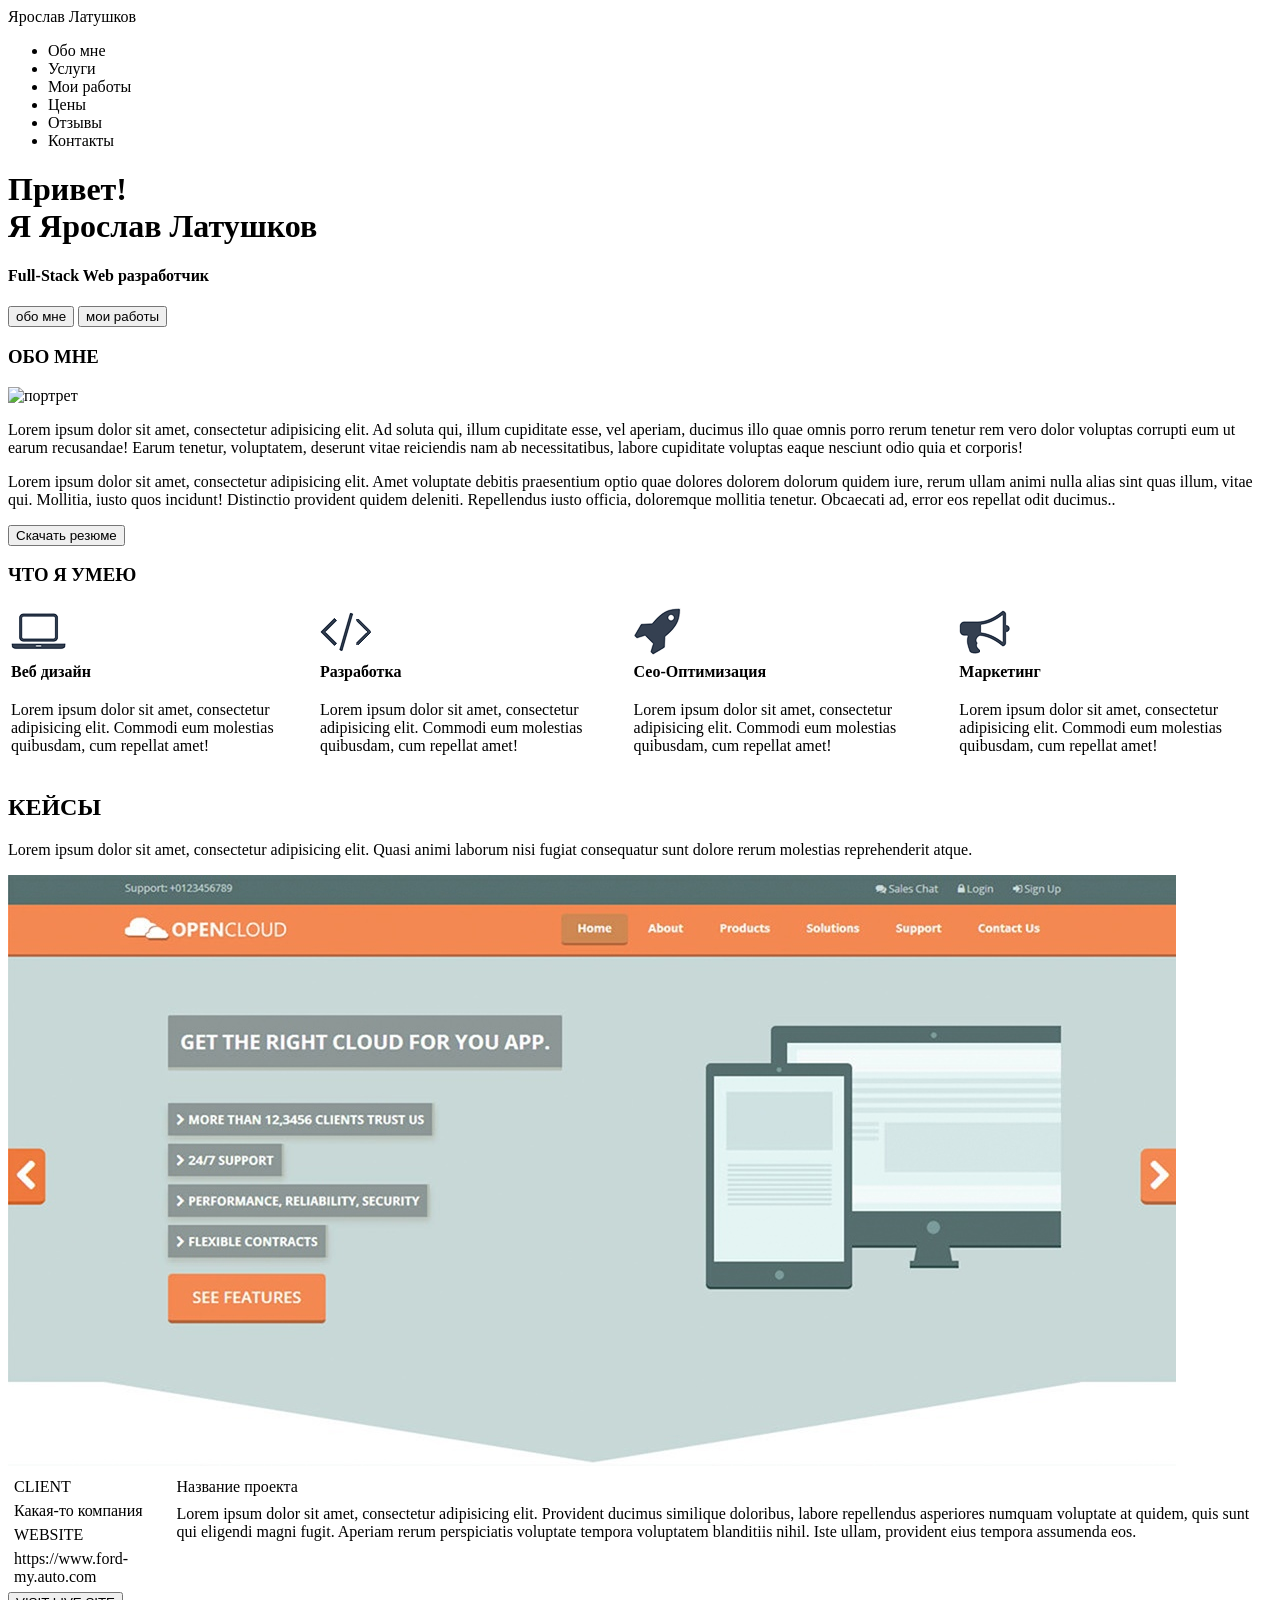
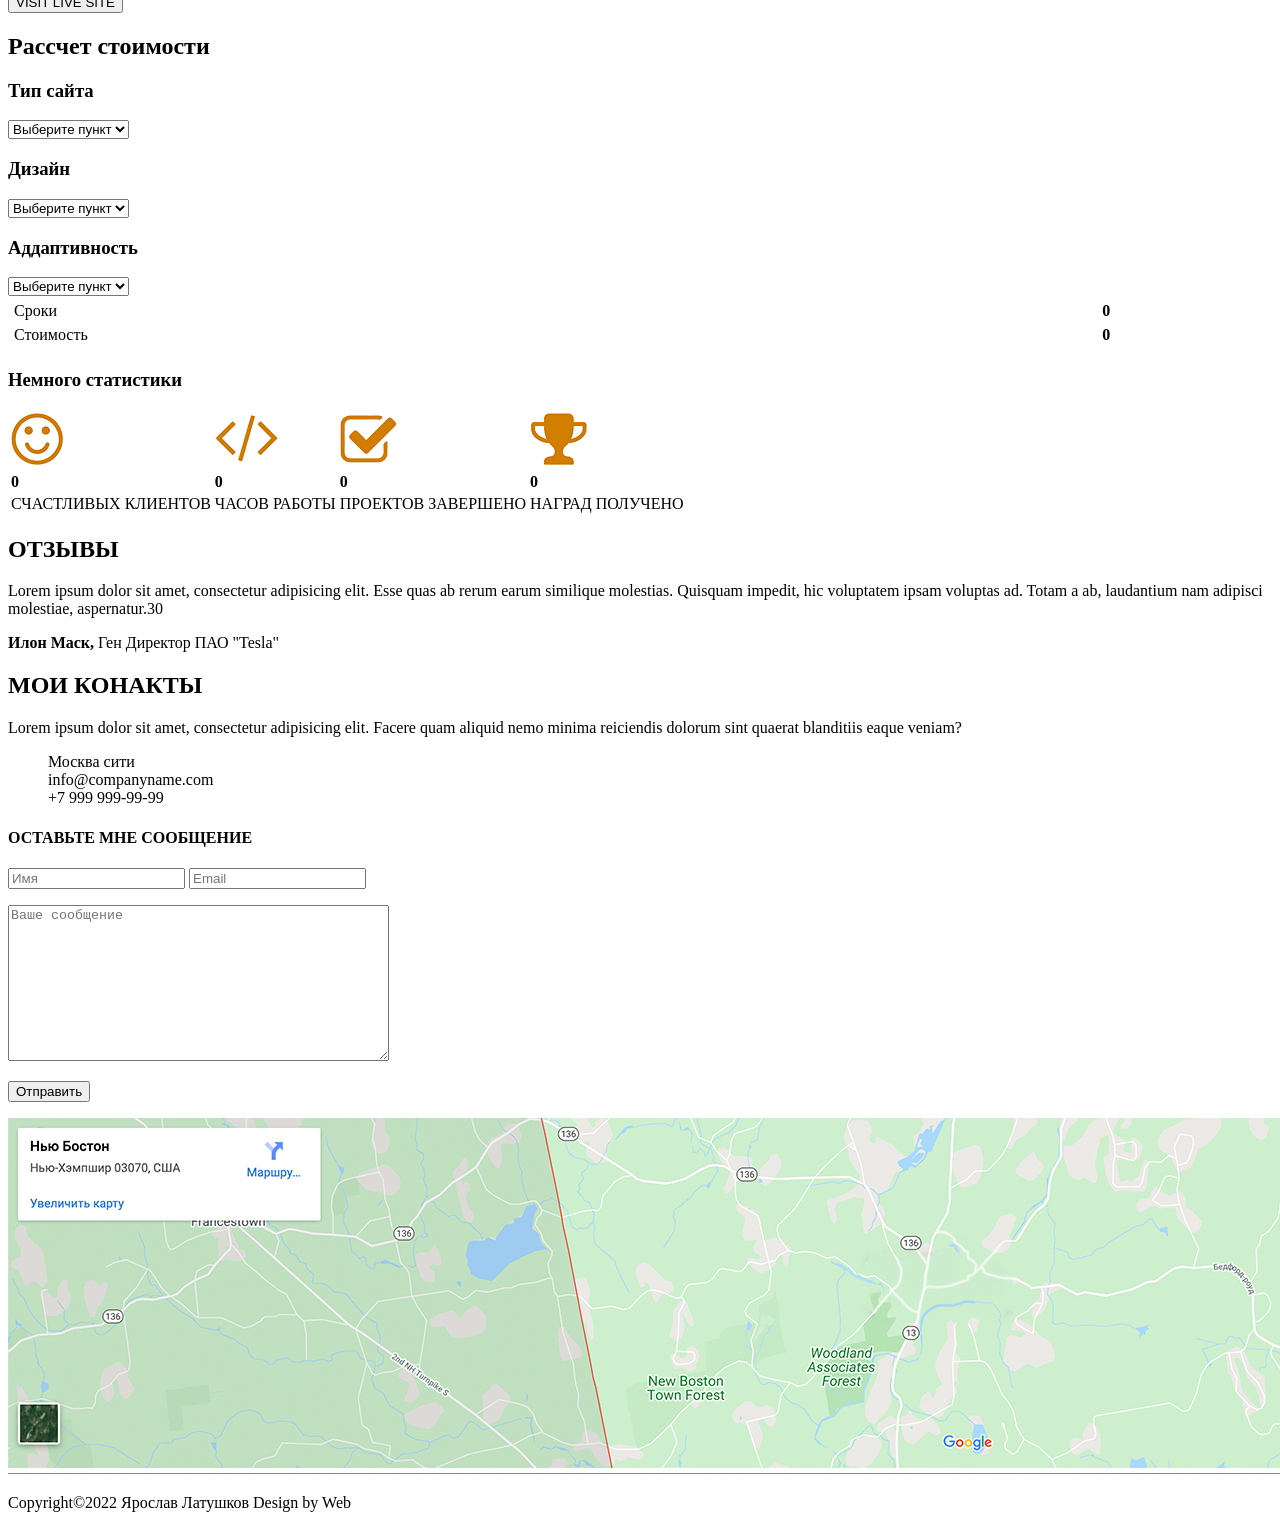
==== src/Index.html @ c0e9a0ed "Обновление всего проекта Доработка сайта, исправление допущенных ошибок" ====
<!DOCTYPE html>
<html lang="en">

<head>
    <meta charset="UTF-8">
    <meta name="description" content="Проект по созданию сайтов на заказ">
    <meta name="author" content="Yaroslav">
    <meta name="robots" content="all">
    <meta property="og:title" content="Специалист по созданию профессиональных сайтов">


    <title>Ярослав Латушков - веб программист</title>
</head>

<body>
    <header>
        <nav>
            <div class="logo">Ярослав Латушков</div>
            <div class="menu">
                <ul>
                    <li> Обо мне</li>
                    <li> Услуги</li>
                    <li> Мои работы</li>
                    <li> Цены</li>
                    <li> Отзывы</li>
                    <li> Контакты</li>
                </ul>
            </div>
        </nav>
    </header>
    <div class="main">
        <div class="title_container">
            <h1>Привет! <br> Я Ярослав Латушков </h1>
            <h4>Full-Stack Web разработчик</h4>
            <input type="submit" value="обо мне">
            <input type="submit" value="мои работы">
        </div>
    </div>
    <div class="main">
        <div class="for_me">
            <h3>ОБО МНЕ</h3>
            <div class="img">
                <img src="images/circle.jpg" alt="портрет" title="портрет">
            </div>
            <p> Lorem ipsum dolor sit amet, consectetur adipisicing elit. Ad soluta qui, illum cupiditate esse, vel aperiam, ducimus illo quae omnis porro rerum tenetur rem vero dolor voluptas corrupti eum ut earum recusandae! Earum tenetur, voluptatem, deserunt vitae reiciendis nam ab necessitatibus, labore cupiditate voluptas eaque nesciunt odio quia et corporis!<br>
            </p>
            <p>Lorem ipsum dolor sit amet, consectetur adipisicing elit. Amet voluptate debitis praesentium optio quae dolores dolorem dolorum quidem iure, rerum ullam animi nulla alias sint quas illum, vitae qui. Mollitia, iusto quos incidunt! Distinctio provident quidem deleniti. Repellendus iusto officia, doloremque mollitia tenetur. Obcaecati ad, error eos repellat odit ducimus..</p>
            <input type="submit" value="Скачать резюме">
        </div>
    </div>
    <div class="main">
        <div class="skill">
            <h3>ЧТО Я УМЕЮ</h3>
            <div class="my_skill">
                <table>
                    <tr>
                        <td>
                            <img src="img/pc.svg" alt="ноут">
                        </td>
                        <td>
                            <img src="img/dev.svg" alt="разработка">
                        </td>
                        <td>
                            <img src="img/rocket.svg" alt="ракета">
                        </td>
                        <td>
                            <img src="img/gram.svg" alt="грамофон">
                        </td>
                    </tr>
                    <tr>
                        <td>
                            <strong>Веб дизайн</strong>
                        </td>
                        <td>
                            <strong>Разработка</strong>
                        </td>
                        <td>
                            <strong>Сео-Оптимизация</strong>
                        </td>
                        <td>
                            <strong>Маркетинг</strong>
                        </td>
                    </tr>
                    <tr>
                        <td>
                            <p>Lorem ipsum dolor sit amet, consectetur adipisicing elit. Commodi eum molestias quibusdam, cum repellat amet!</p>
                        </td>
                        <td>
                            <p>Lorem ipsum dolor sit amet, consectetur adipisicing elit. Commodi eum molestias quibusdam, cum repellat amet!</p>
                        </td>
                        <td>
                            <p>Lorem ipsum dolor sit amet, consectetur adipisicing elit. Commodi eum molestias quibusdam, cum repellat amet!</p>
                        </td>
                        <td>
                            <p>Lorem ipsum dolor sit amet, consectetur adipisicing elit. Commodi eum molestias quibusdam, cum repellat amet!</p>
                        </td>
                    </tr>
                </table>
            </div>
        </div>
    </div>
    <div class="main">
        <div class="kayses">
            <h2>КЕЙСЫ</h2>
            <p>Lorem ipsum dolor sit amet, consectetur adipisicing elit. Quasi animi laborum nisi fugiat consequatur sunt dolore rerum molestias reprehenderit atque.</p>
            <img src="img/photo.jpeg" alt="Фотка">
            <table bordercolor="white" border="2" width="100%" border="1">
                <tr>
                </tr>
                <tr>
                    <td>CLIENT</td>
                    <td>Название проекта</td>
                </tr>
                <tr>
                    <td>Какая-то компания</td>
                    <td rowspan="2">Lorem ipsum dolor sit amet, consectetur adipisicing elit. Provident ducimus similique doloribus, labore repellendus asperiores numquam voluptate at quidem, quis sunt qui eligendi magni fugit. Aperiam rerum perspiciatis voluptate tempora voluptatem blanditiis nihil. Iste ullam, provident eius tempora assumenda eos.</td>
                </tr>
                <tr>
                    <td>WEBSITE</td>
                    <td></td>
                </tr>
                <tr>
                    <td>https://www.ford-my.auto.com</td>
                    <td></td>
                </tr>
            </table>
            <input type="submit" value="VISIT LIVE SITE">
            <h2>Рассчет стоимости</h2>
            <h3>Тип сайта</h3>
            <select>
                <option>Выберите пункт</option>
            </select>
            <h3>Дизайн</h3>
            <select>
                <option>Выберите пункт</option>
            </select>
            <h3>Аддаптивность</h3>
            <select>
                <option>Выберите пункт</option>
            </select>
            <br>
            <table bordercolor="white" border="2" width="100%" border="1">
                <tr>
                    <td>Сроки</td>
                    <td><b>0</b></td>
                <tr>
                    <td>Стоимость</td>
                    <td><b>0</b></td>
                </tr>
            </table>
        </div>
    </div>
    <div class="main">
        <div class="skill">
            <h3>Немного статистики</h3>
            <div class="my_skill">
                <table>
                    <tr>
                        <td>
                            <img src="img/smile.svg" alt="Смайлик">
                        </td>
                        <td>
                            <img src="img/brackets.svg" alt="Скобочки">
                        </td>
                        <td>
                            <img src="img/check-mark.svg" alt="Галочка">
                        </td>
                        <td>
                            <img src="img/cup.svg" alt="Кубок">
                        </td>
                    </tr>
                    <tr>
                        <td>
                            <strong>0</strong>
                        </td>
                        <td>
                            <strong>0</strong>
                        </td>
                        <td>
                            <strong>0</strong>
                        </td>
                        <td>
                            <strong>0</strong>
                        </td>
                    </tr>
                    <tr>
                        <td>
                            СЧАСТЛИВЫХ КЛИЕНТОВ
                        </td>
                        <td>
                            ЧАСОВ РАБОТЫ
                        </td>
                        <td>
                            ПРОЕКТОВ ЗАВЕРШЕНО
                        </td>
                        <td>
                            НАГРАД ПОЛУЧЕНО
                        </td>
                    </tr>
                </table>
            </div>
        </div>
    </div>
    <div class="main">
        <div class="review">
            <h2>ОТЗЫВЫ</h2>
            <p>Lorem ipsum dolor sit amet, consectetur adipisicing elit. Esse quas ab rerum earum similique molestias. Quisquam impedit, hic voluptatem ipsam voluptas ad. Totam a ab, laudantium nam adipisci molestiae, aspernatur.30</p>
            <p><b>Илон Маск,</b> Ген Директор ПАО "Tesla"</p>
        </div>
    </div>
    <div class="main">
        <div class="contact">
            <h2>МОИ КОНАКТЫ</h2>
            <P>Lorem ipsum dolor sit amet, consectetur adipisicing elit. Facere quam aliquid nemo minima reiciendis dolorum sint quaerat blanditiis eaque veniam?</P>
            <dt>
            <dd>Москва сити</dd>
            <dd>info@companyname.com</dd>
            <dd>+7 999 999-99-99</dd>
            <h4>ОСТАВЬТЕ МНЕ СООБЩЕНИЕ</h4>
            <form action="feedback">
                <input type="text" name="text_input" value "" placeholder="Имя ">
                <input type="e-mail" name="text_input" value "" placeholder="Email ">
                <p><textarea placeholder="Ваше сообщение" cols="45" rows="10"></textarea></p>
                <p><input type="submit" value="Отправить"></p>
            </form>
            </dt>
        </div>
    </div>
    <div class="main">
        <div class="map">
            <img src="img/Map.jpg" alt="карта">
        </div>
    </div>
    <div class="main">
        <div class="footer">
            <p>Copyright&copy;2022 Ярослав Латушков Design by Web</p>
        </div>
    </div>
</body>

</html>
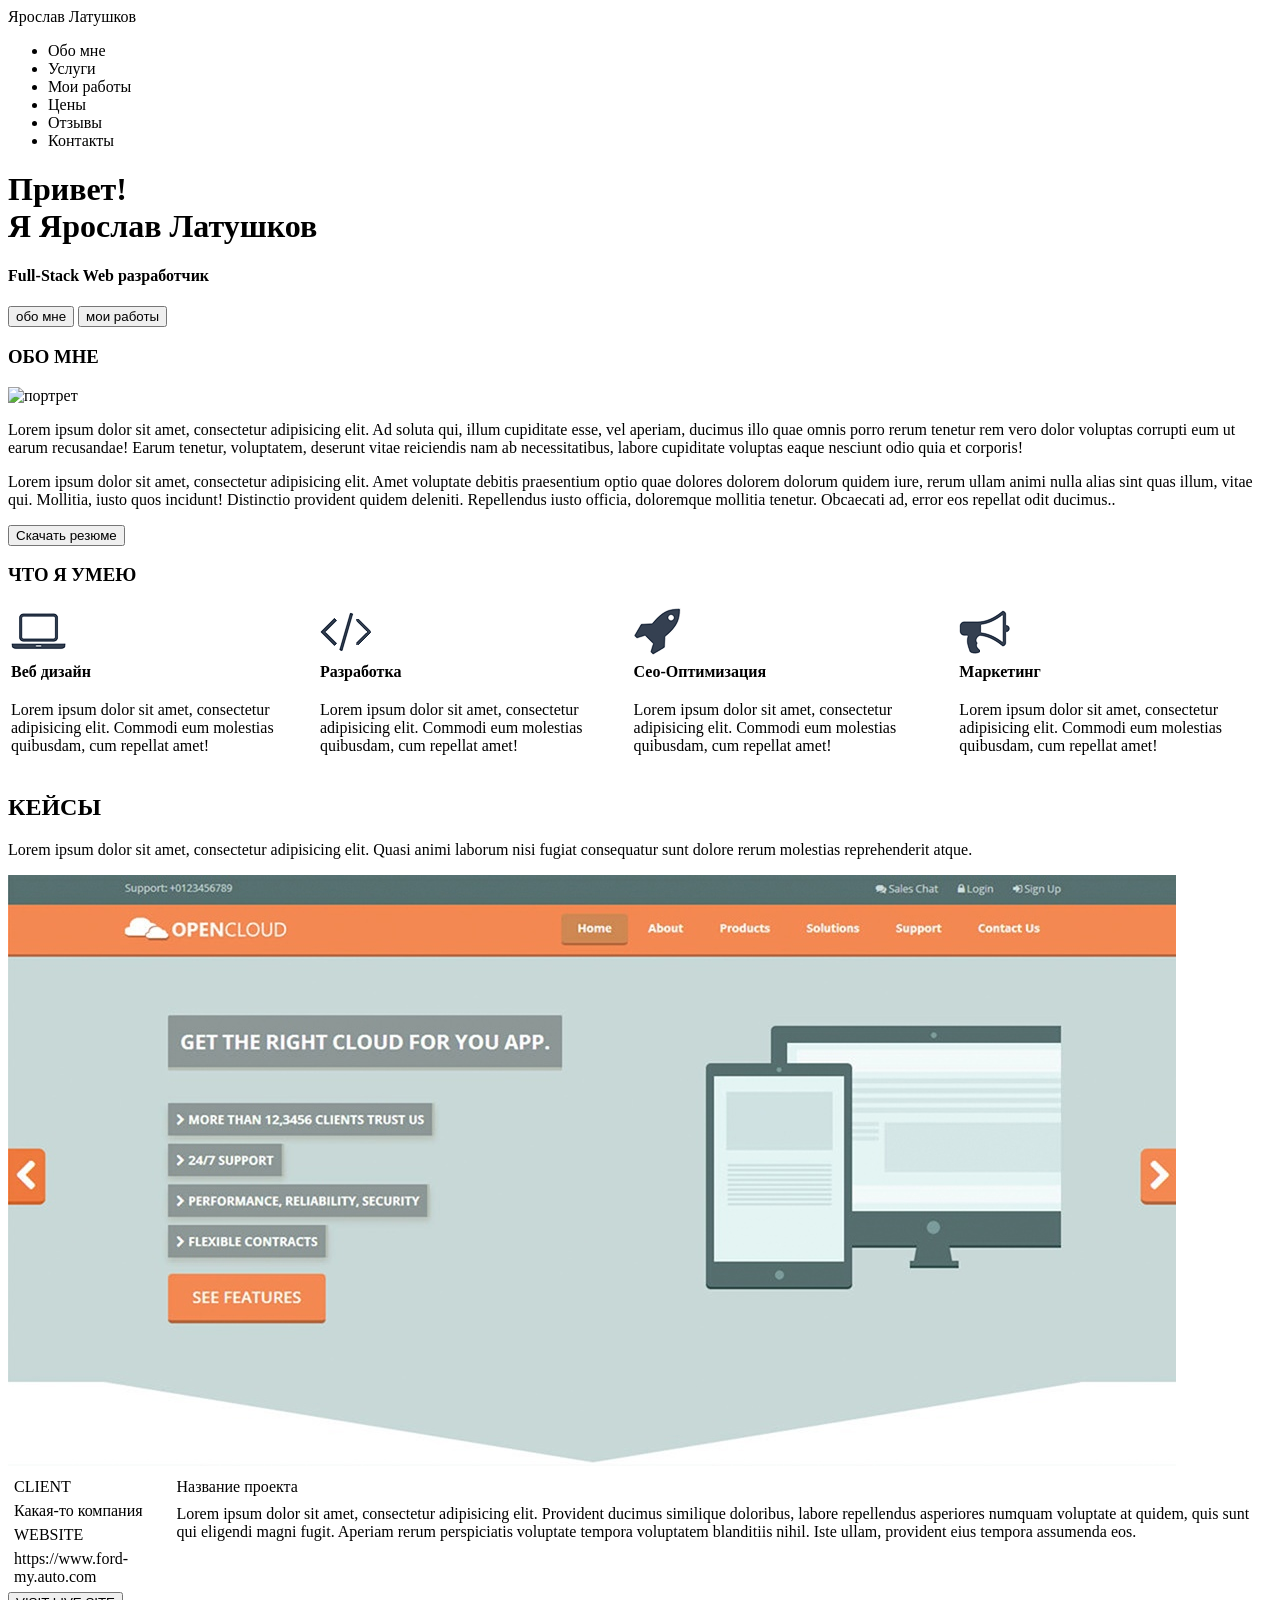
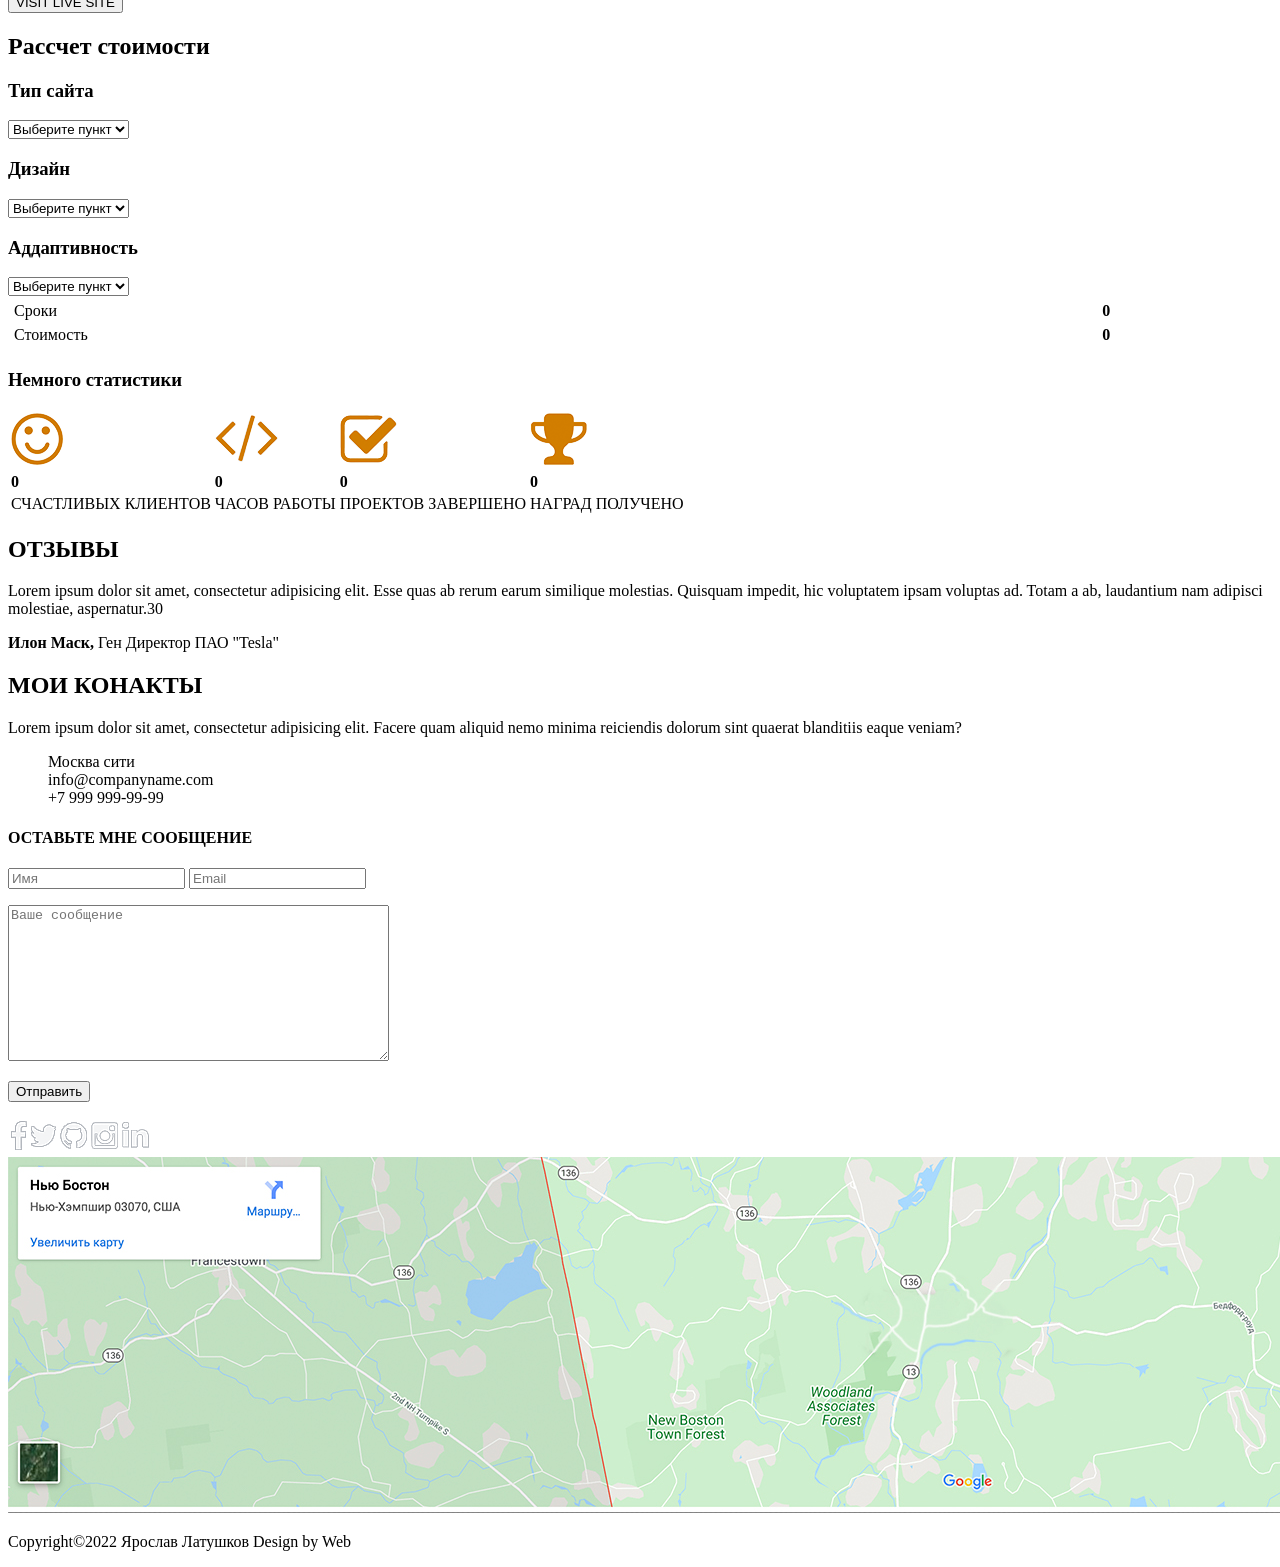
==== commit 9ba5ea2e: "Добавление иконок-ссылок на соц. сети Добавление иконок-ссылок на соц. сети и испавление ошибок" ====
--- a/src/Index.html
+++ b/src/Index.html
@@ -55,7 +55,7 @@
                 <table>
                     <tr>
                         <td>
-                            <img src="img/pc.svg" alt="ноут">
+                            <img src="img/notebook.svg" alt="ноут">
                         </td>
                         <td>
                             <img src="img/dev.svg" alt="разработка">
@@ -212,7 +212,6 @@
         <div class="contact">
             <h2>МОИ КОНАКТЫ</h2>
             <P>Lorem ipsum dolor sit amet, consectetur adipisicing elit. Facere quam aliquid nemo minima reiciendis dolorum sint quaerat blanditiis eaque veniam?</P>
-            <dt>
             <dd>Москва сити</dd>
             <dd>info@companyname.com</dd>
             <dd>+7 999 999-99-99</dd>
@@ -223,12 +222,32 @@
                 <p><textarea placeholder="Ваше сообщение" cols="45" rows="10"></textarea></p>
                 <p><input type="submit" value="Отправить"></p>
             </form>
-            </dt>
+            <div class="link-img">
+                <table>
+                    <tr>
+                        <td>
+                            <img src="img/fb.svg" alt="Facebook">
+                        </td>
+                        <td>
+                            <img src="img/twiter.svg" alt="Twiter">
+                        </td>
+                        <td>
+                            <img src="img/github.svg" alt="GitHub">
+                        </td>
+                        <td>
+                            <img src="img/inst.svg" alt="Instagram">
+                        </td>
+                        <td>
+                            <img src="img/linkedin.svg" alt="LinkedIn">
+                        </td>
+                    </tr>
+                </table>
+            </div>
         </div>
     </div>
     <div class="main">
         <div class="map">
-            <img src="img/Map.jpg" alt="карта">
+            <img src="img/map.jpg" alt="карта">
         </div>
     </div>
     <div class="main">
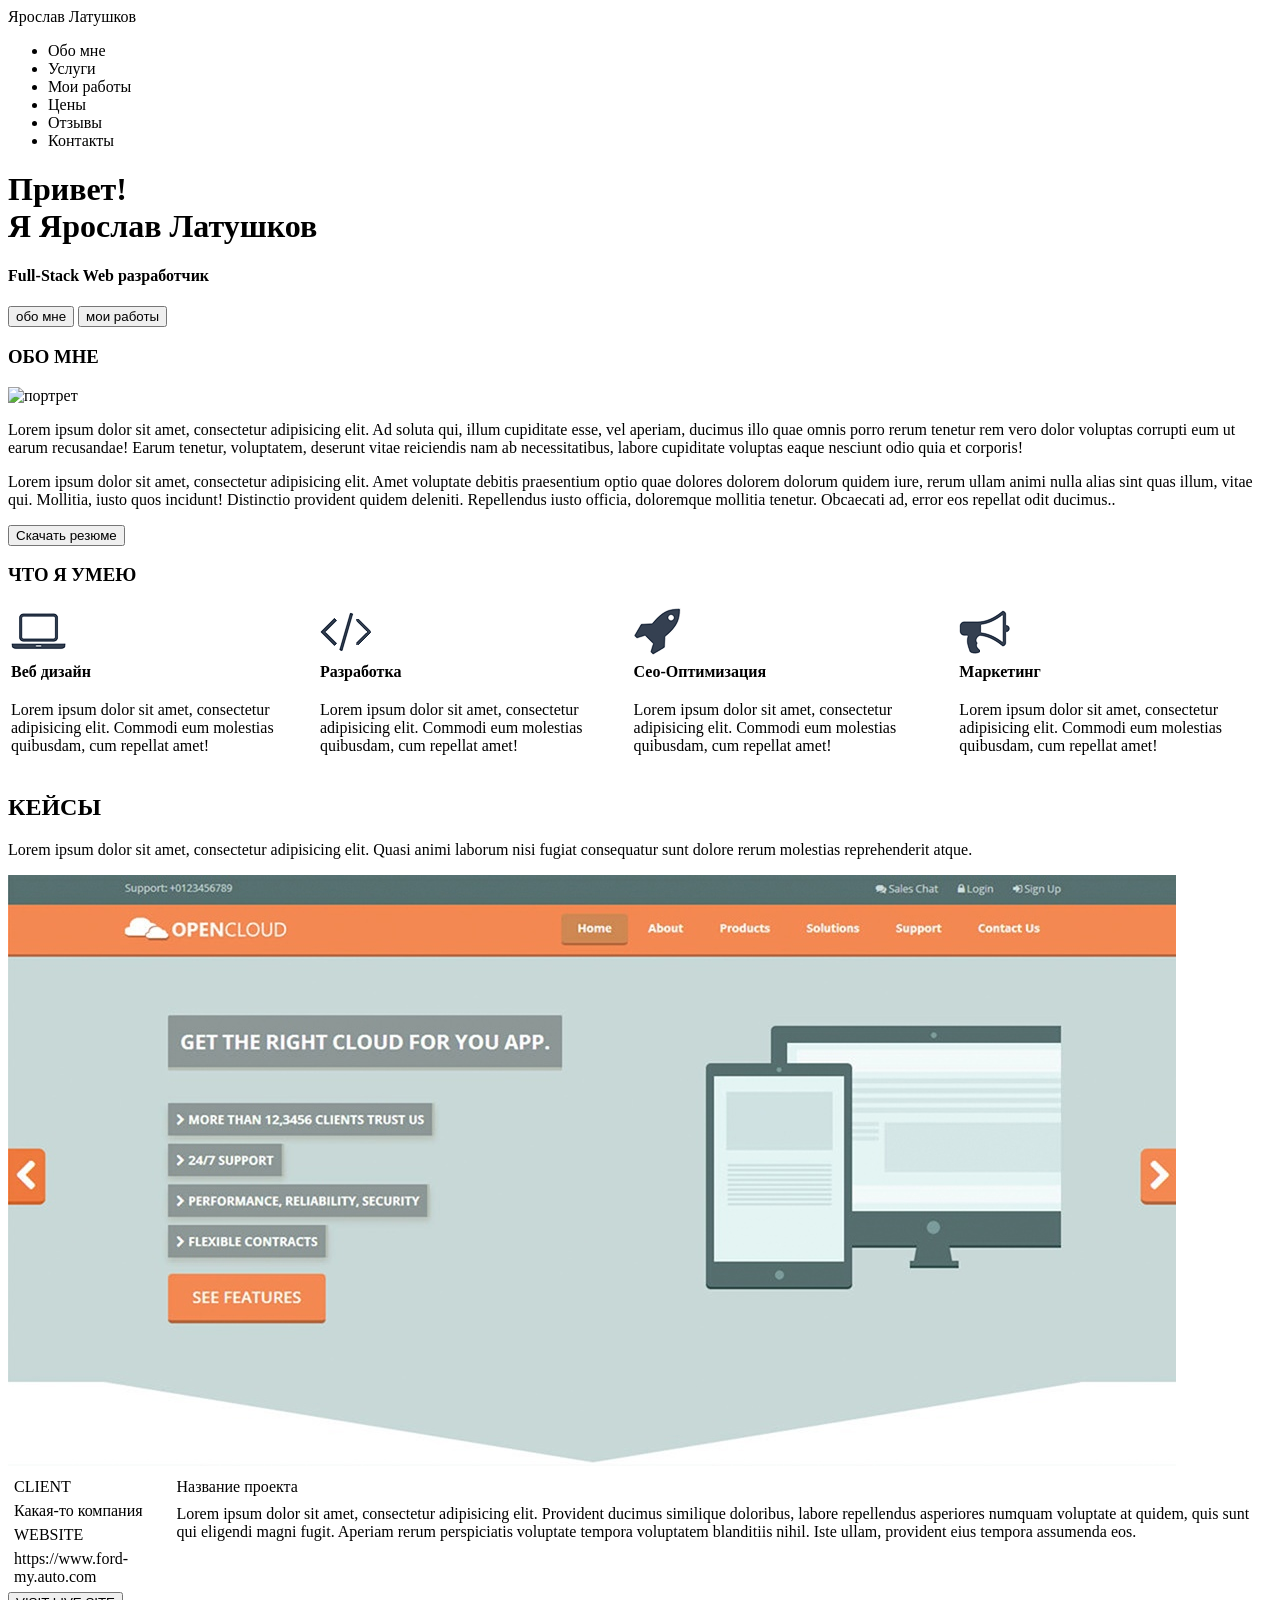
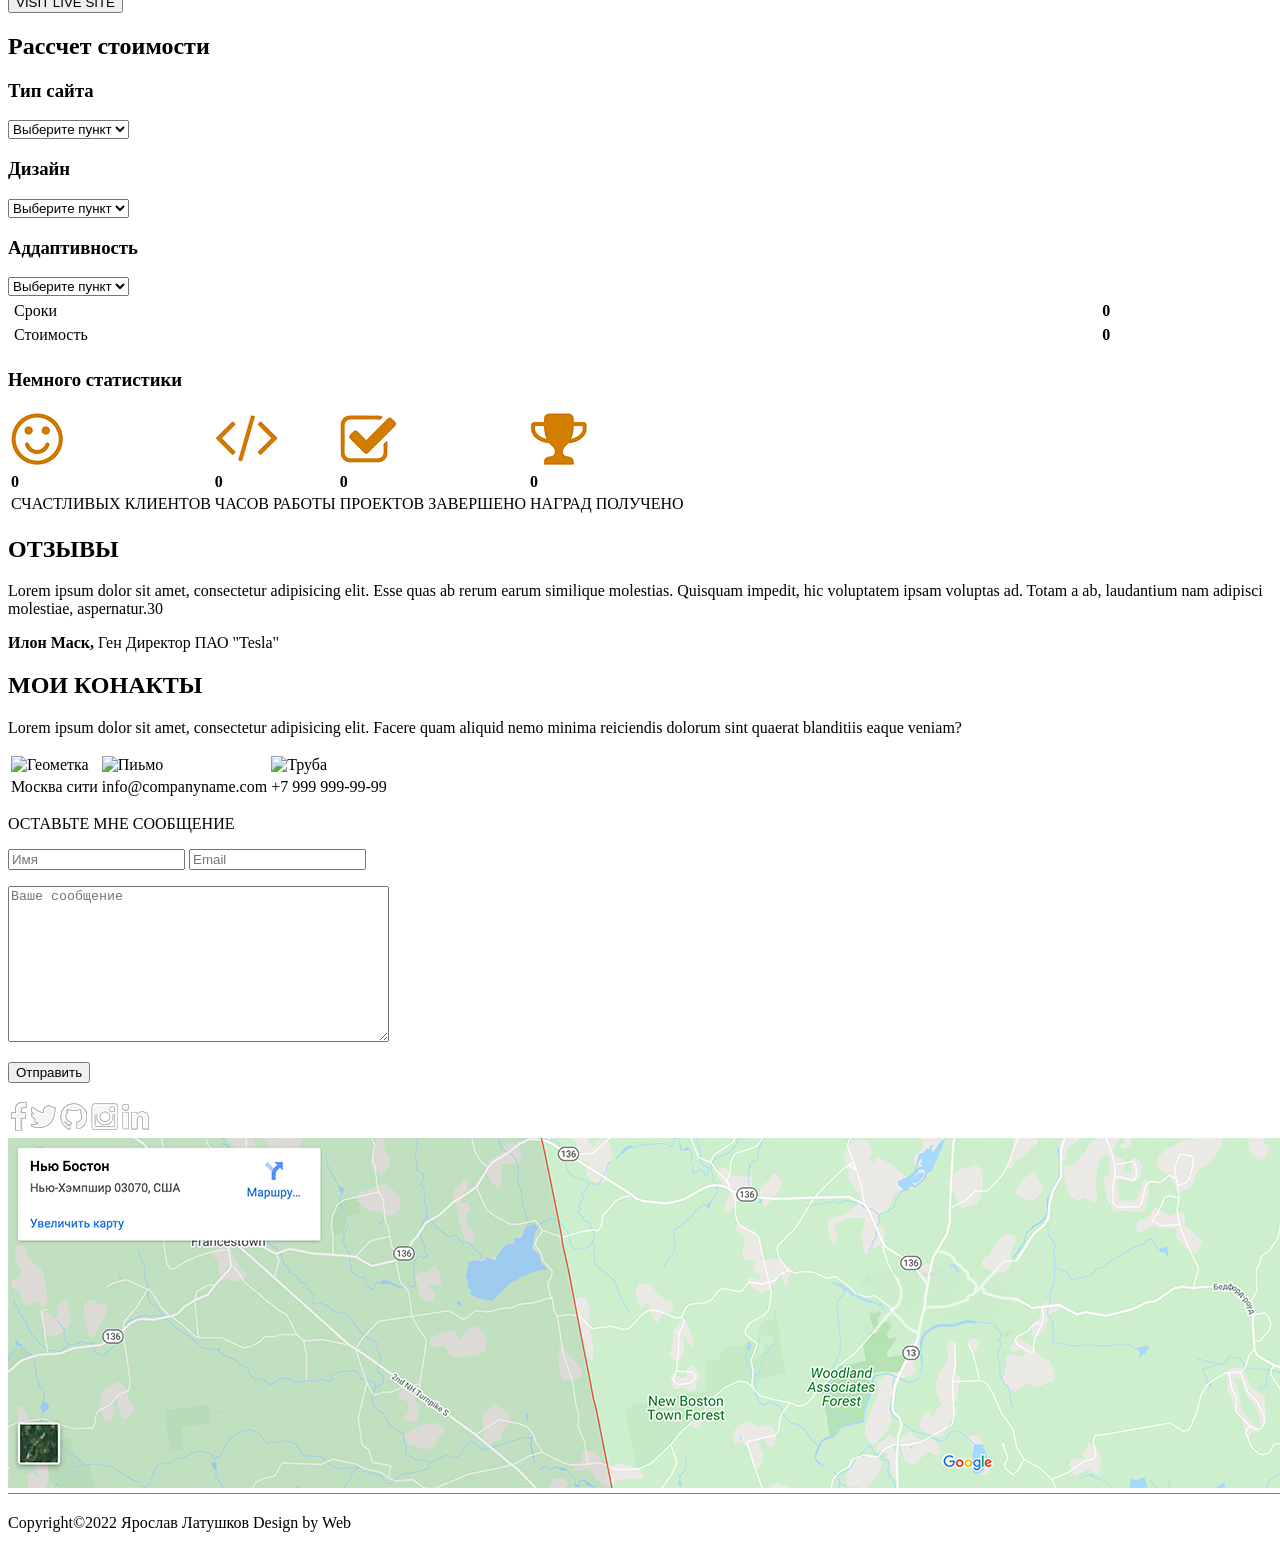
==== commit be574091: "Обновление файла html Доработан раздел ''Мои контакты''" ====
--- a/src/Index.html
+++ b/src/Index.html
@@ -211,11 +211,32 @@
     <div class="main">
         <div class="contact">
             <h2>МОИ КОНАКТЫ</h2>
-            <P>Lorem ipsum dolor sit amet, consectetur adipisicing elit. Facere quam aliquid nemo minima reiciendis dolorum sint quaerat blanditiis eaque veniam?</P>
-            <dd>Москва сити</dd>
-            <dd>info@companyname.com</dd>
-            <dd>+7 999 999-99-99</dd>
-            <h4>ОСТАВЬТЕ МНЕ СООБЩЕНИЕ</h4>
+            <p>Lorem ipsum dolor sit amet, consectetur adipisicing elit. Facere quam aliquid nemo minima reiciendis dolorum sint quaerat blanditiis eaque veniam?</p>
+            <table>
+                <tr>
+                    <td>
+                        <img src="img/geo.svg" alt="Геометка">
+                    </td>
+                    <td>
+                        <img src="img/letter.svg" alt="Пиьмо">
+                    </td>
+                    <td>
+                        <img src="img/phone.svg" alt="Труба">
+                    </td>
+                </tr>
+                <tr>
+                    <td>
+                        Москва сити
+                    </td>
+                    <td>
+                        info@companyname.com
+                    </td>
+                    <td>
+                        +7 999 999-99-99
+                    </td>
+                </tr>
+            </table>
+            <p>ОСТАВЬТЕ МНЕ СООБЩЕНИЕ</p>
             <form action="feedback">
                 <input type="text" name="text_input" value "" placeholder="Имя ">
                 <input type="e-mail" name="text_input" value "" placeholder="Email ">
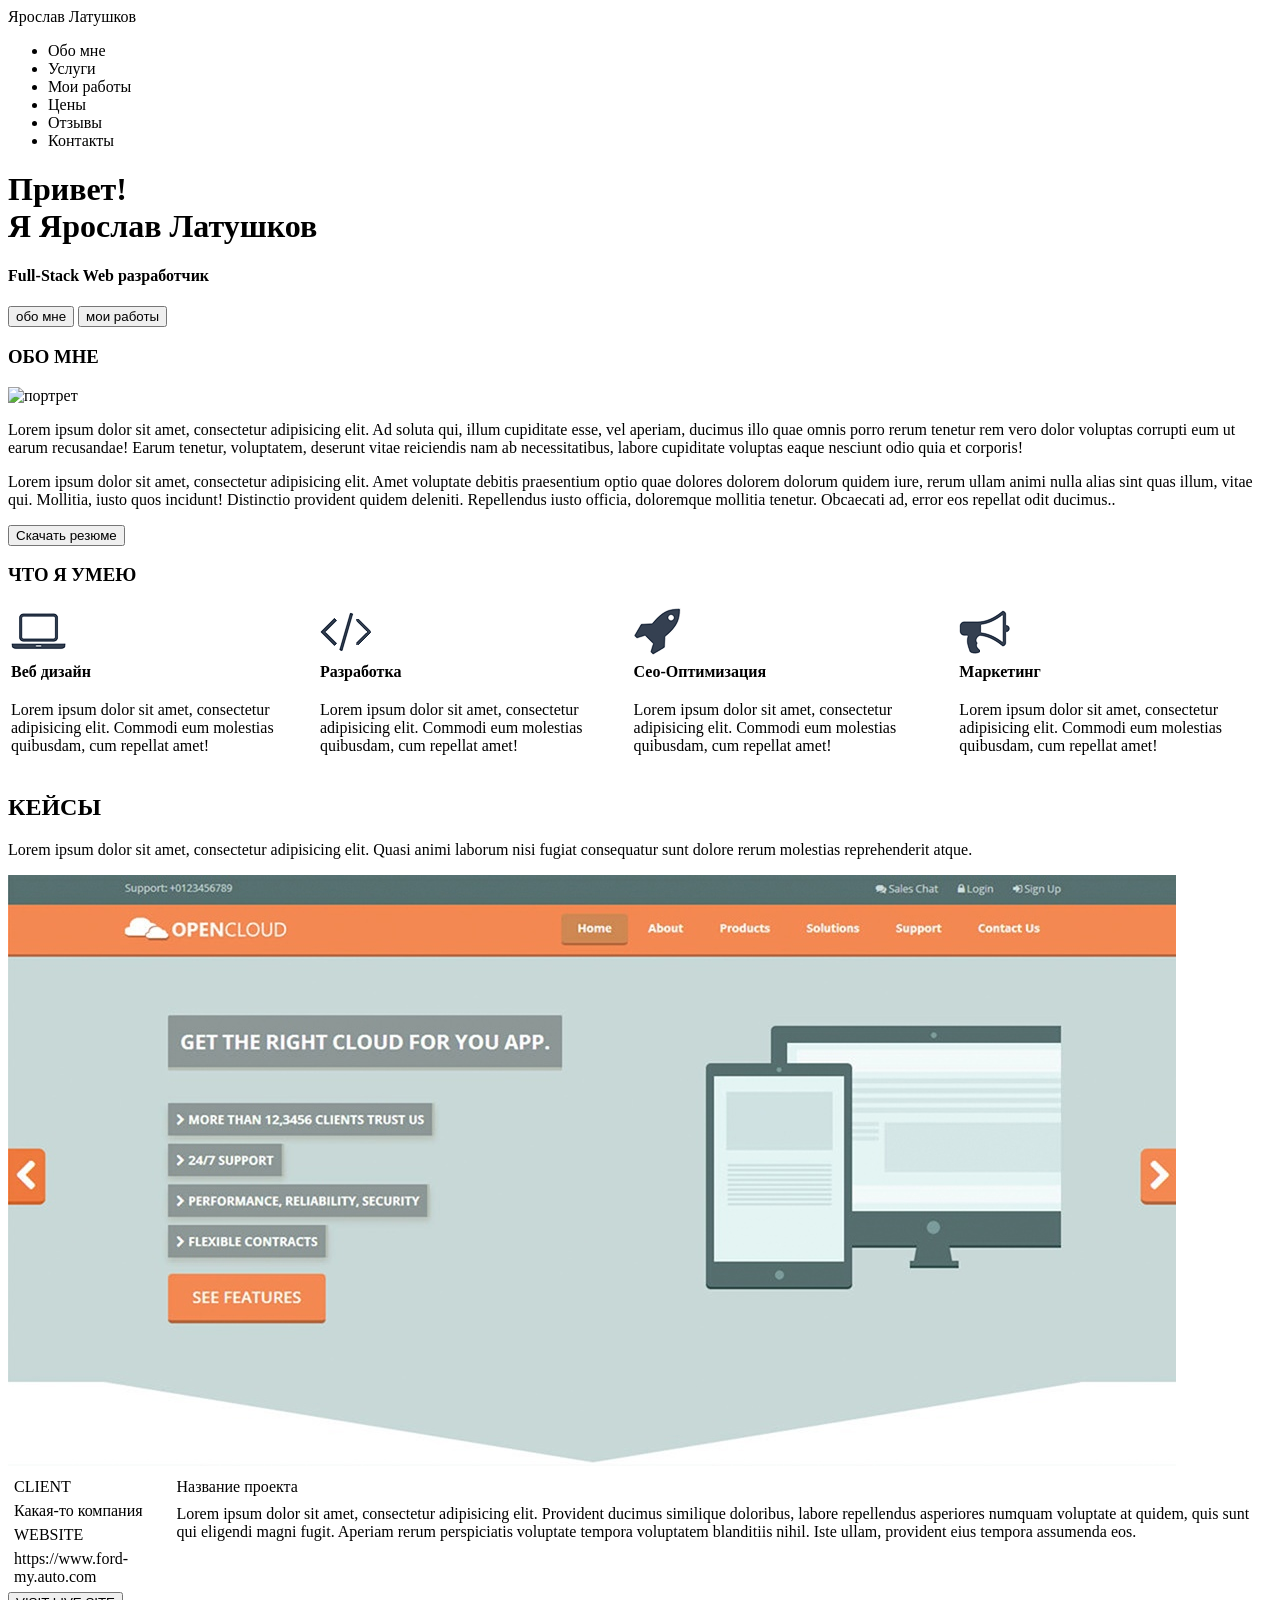
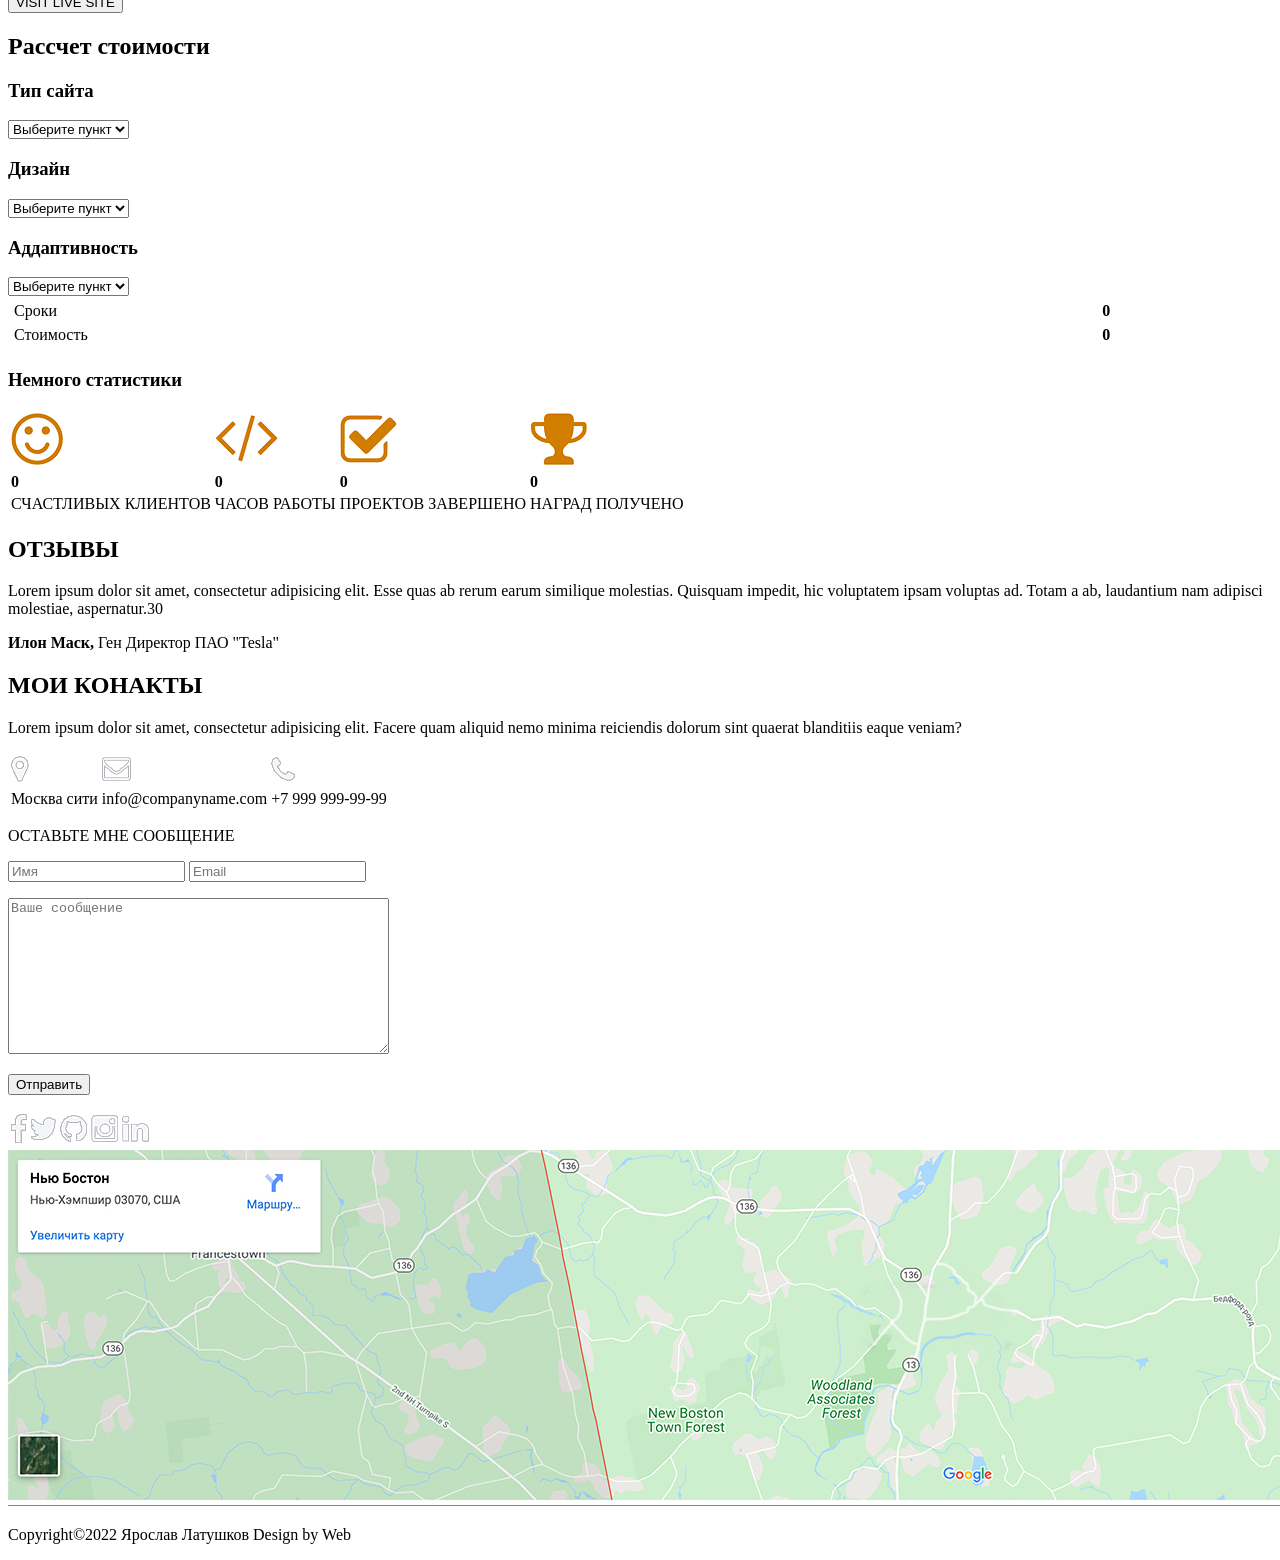
==== commit 9046e1bd: "Добавлены ссылки на иконки-ссылки Были добавлены ссылки на иконки-ссылки в разделе мои контакты и ук" ====
--- a/src/Index.html
+++ b/src/Index.html
@@ -247,19 +247,19 @@
                 <table>
                     <tr>
                         <td>
-                            <img src="img/fb.svg" alt="Facebook">
-                        </td>
-                        <td>
-                            <img src="img/twiter.svg" alt="Twiter">
-                        </td>
-                        <td>
-                            <img src="img/github.svg" alt="GitHub">
-                        </td>
-                        <td>
-                            <img src="img/inst.svg" alt="Instagram">
-                        </td>
-                        <td>
-                            <img src="img/linkedin.svg" alt="LinkedIn">
+                            <a src=""><img src="img/fb.svg" alt="Facebook"></a>
+                        </td>
+                        <td>
+                            <a src=""><img src="img/twiter.svg" alt="Twiter"></a>
+                        </td>
+                        <td>
+                            <a src="https://github.com/Mourelly"><img src="img/github.svg" alt="GitHub"></a>
+                        </td>
+                        <td>
+                            <a src=""><img src="img/inst.svg" alt="Instagram"></a>
+                        </td>
+                        <td>
+                            <a src=""><img src="img/linkedin.svg" alt="LinkedIn"></a>
                         </td>
                     </tr>
                 </table>
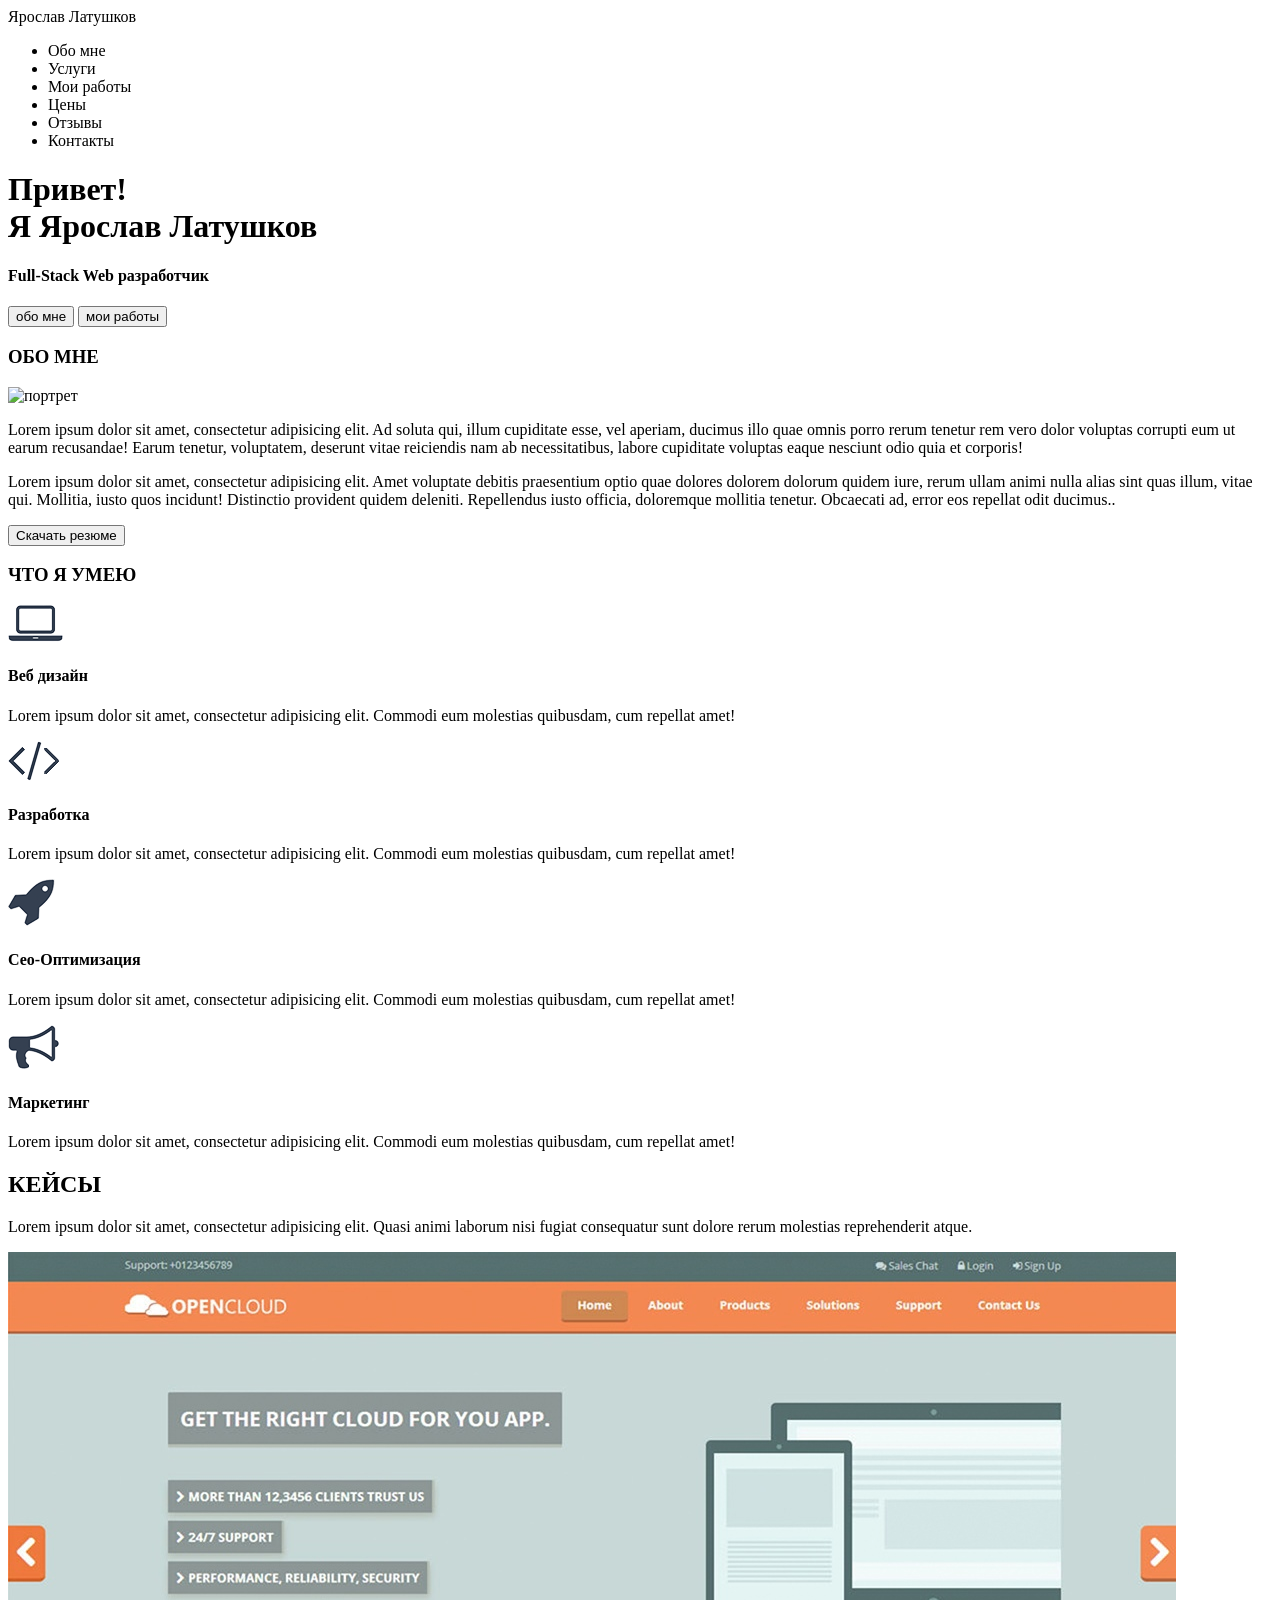
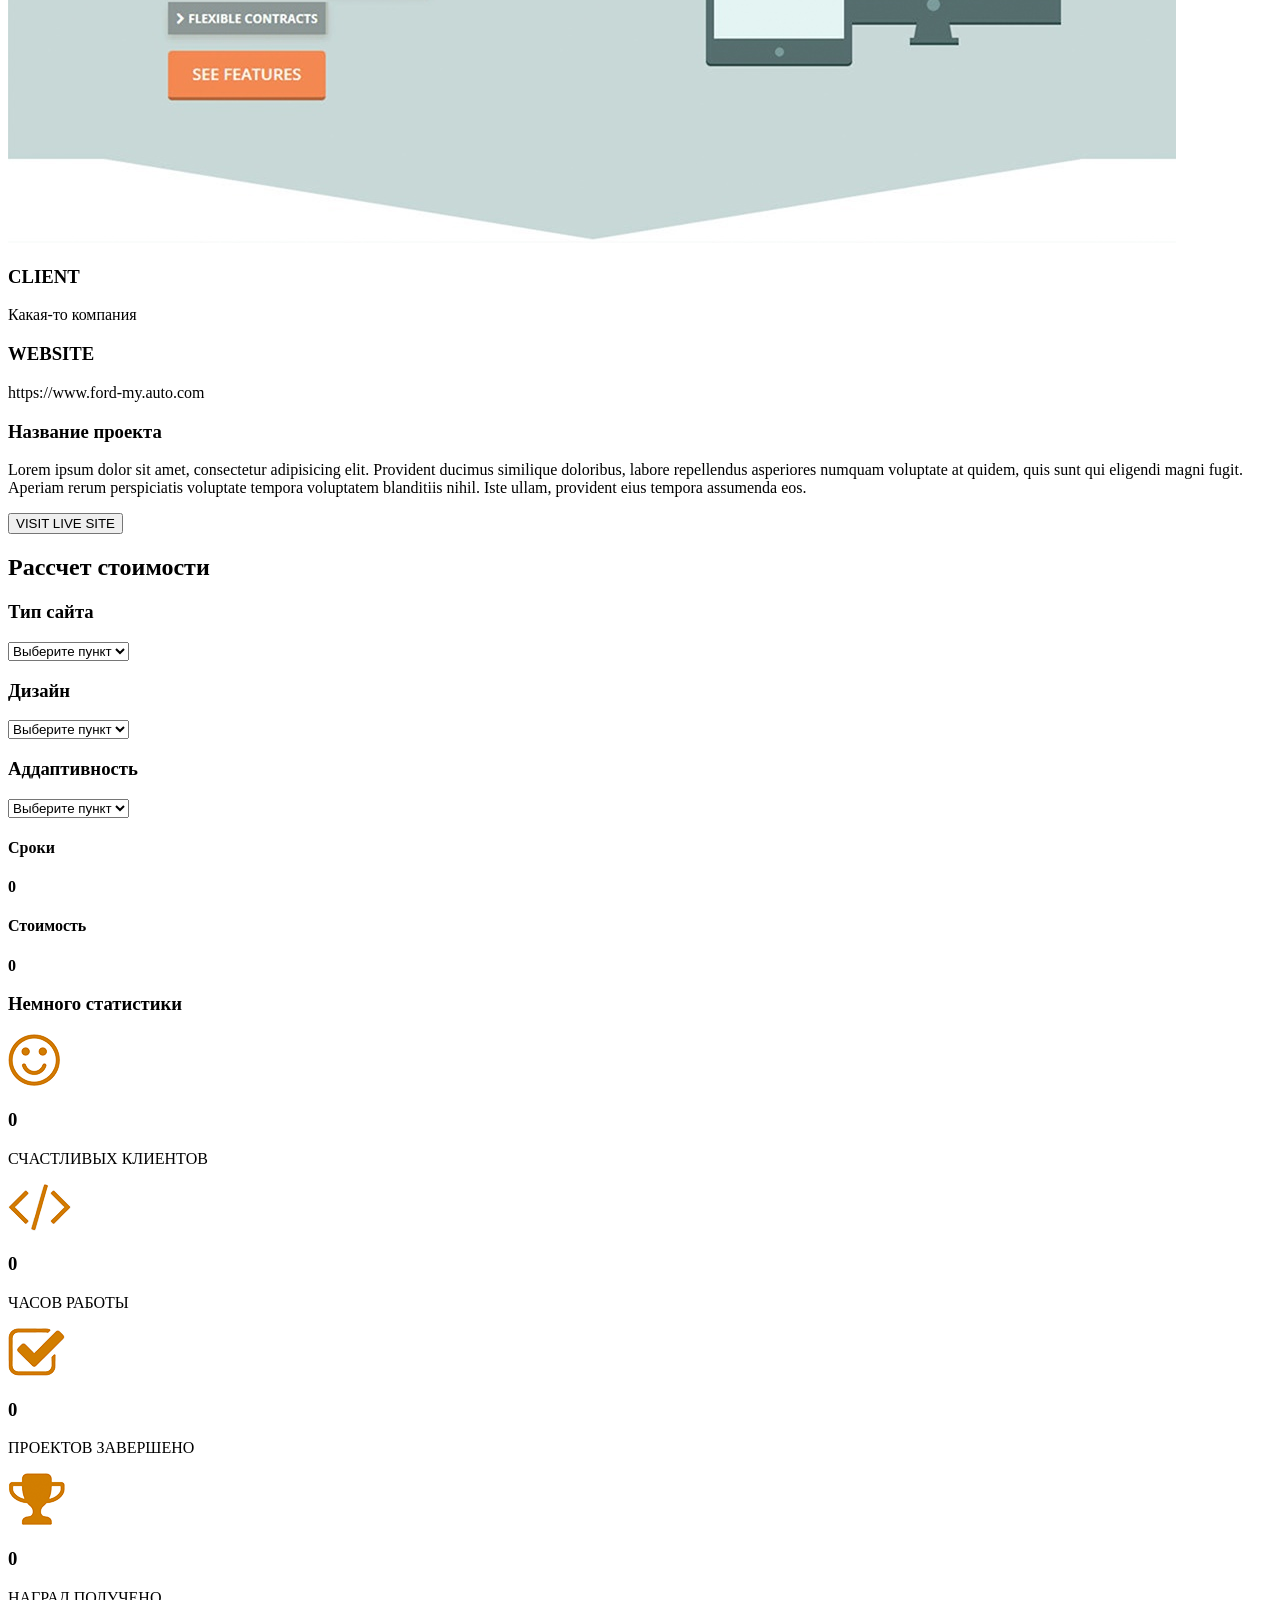
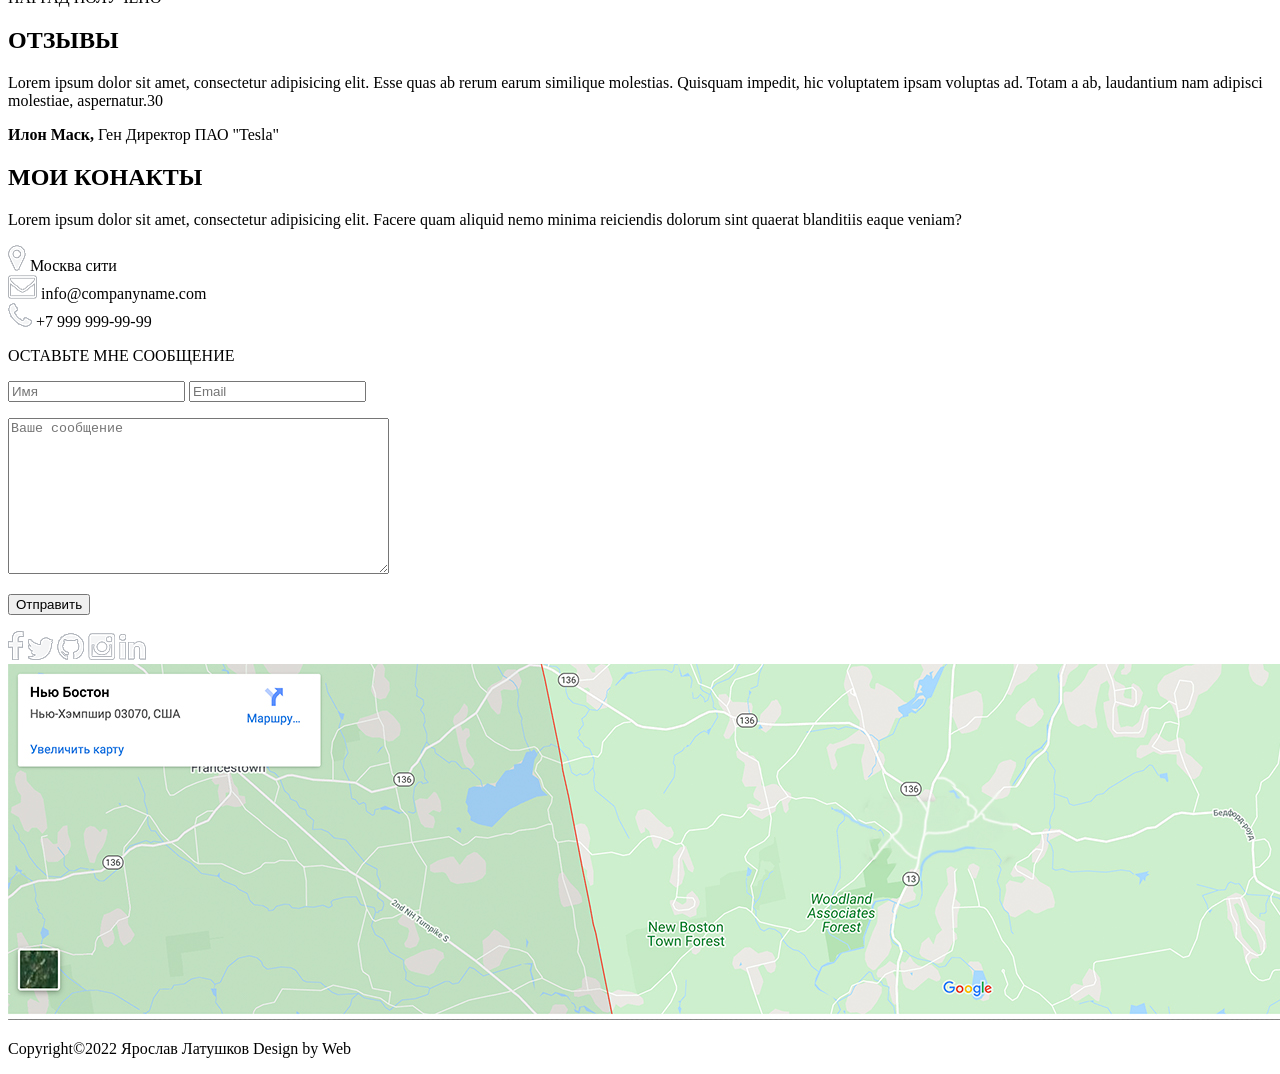
==== commit 0e52e8c0: "Обновление файла index.html Были заменены структура и теги table на div" ====
--- a/src/Index.html
+++ b/src/Index.html
@@ -52,50 +52,26 @@
         <div class="skill">
             <h3>ЧТО Я УМЕЮ</h3>
             <div class="my_skill">
-                <table>
-                    <tr>
-                        <td>
-                            <img src="img/notebook.svg" alt="ноут">
-                        </td>
-                        <td>
-                            <img src="img/dev.svg" alt="разработка">
-                        </td>
-                        <td>
-                            <img src="img/rocket.svg" alt="ракета">
-                        </td>
-                        <td>
-                            <img src="img/gram.svg" alt="грамофон">
-                        </td>
-                    </tr>
-                    <tr>
-                        <td>
-                            <strong>Веб дизайн</strong>
-                        </td>
-                        <td>
-                            <strong>Разработка</strong>
-                        </td>
-                        <td>
-                            <strong>Сео-Оптимизация</strong>
-                        </td>
-                        <td>
-                            <strong>Маркетинг</strong>
-                        </td>
-                    </tr>
-                    <tr>
-                        <td>
-                            <p>Lorem ipsum dolor sit amet, consectetur adipisicing elit. Commodi eum molestias quibusdam, cum repellat amet!</p>
-                        </td>
-                        <td>
-                            <p>Lorem ipsum dolor sit amet, consectetur adipisicing elit. Commodi eum molestias quibusdam, cum repellat amet!</p>
-                        </td>
-                        <td>
-                            <p>Lorem ipsum dolor sit amet, consectetur adipisicing elit. Commodi eum molestias quibusdam, cum repellat amet!</p>
-                        </td>
-                        <td>
-                            <p>Lorem ipsum dolor sit amet, consectetur adipisicing elit. Commodi eum molestias quibusdam, cum repellat amet!</p>
-                        </td>
-                    </tr>
-                </table>
+                <div class="note_skills">
+                    <img src="img/notebook.svg" alt="ноут">
+                    <h4>Веб дизайн</h4>
+                    <p>Lorem ipsum dolor sit amet, consectetur adipisicing elit. Commodi eum molestias quibusdam, cum repellat amet!</p>
+                </div>
+                <div class="dev_skills">
+                    <img src="img/dev.svg" alt="разработка">
+                    <h4>Разработка</h4>
+                    <p>Lorem ipsum dolor sit amet, consectetur adipisicing elit. Commodi eum molestias quibusdam, cum repellat amet!</p>
+                </div>
+                <div rocket_skills>
+                    <img src="img/rocket.svg" alt="ракета">
+                    <h4>Сео-Оптимизация</h4>
+                    <p>Lorem ipsum dolor sit amet, consectetur adipisicing elit. Commodi eum molestias quibusdam, cum repellat amet!</p>
+                </div>
+                <div class="gram_skills">
+                    <img src="img/gram.svg" alt="грамофон">
+                    <h4>Маркетинг</h4>
+                    <p>Lorem ipsum dolor sit amet, consectetur adipisicing elit. Commodi eum molestias quibusdam, cum repellat amet!</p>
+                </div>
             </div>
         </div>
     </div>
@@ -104,100 +80,75 @@
             <h2>КЕЙСЫ</h2>
             <p>Lorem ipsum dolor sit amet, consectetur adipisicing elit. Quasi animi laborum nisi fugiat consequatur sunt dolore rerum molestias reprehenderit atque.</p>
             <img src="img/photo.jpeg" alt="Фотка">
-            <table bordercolor="white" border="2" width="100%" border="1">
-                <tr>
-                </tr>
-                <tr>
-                    <td>CLIENT</td>
-                    <td>Название проекта</td>
-                </tr>
-                <tr>
-                    <td>Какая-то компания</td>
-                    <td rowspan="2">Lorem ipsum dolor sit amet, consectetur adipisicing elit. Provident ducimus similique doloribus, labore repellendus asperiores numquam voluptate at quidem, quis sunt qui eligendi magni fugit. Aperiam rerum perspiciatis voluptate tempora voluptatem blanditiis nihil. Iste ullam, provident eius tempora assumenda eos.</td>
-                </tr>
-                <tr>
-                    <td>WEBSITE</td>
-                    <td></td>
-                </tr>
-                <tr>
-                    <td>https://www.ford-my.auto.com</td>
-                    <td></td>
-                </tr>
-            </table>
-            <input type="submit" value="VISIT LIVE SITE">
-            <h2>Рассчет стоимости</h2>
-            <h3>Тип сайта</h3>
-            <select>
-                <option>Выберите пункт</option>
-            </select>
-            <h3>Дизайн</h3>
-            <select>
-                <option>Выберите пункт</option>
-            </select>
-            <h3>Аддаптивность</h3>
-            <select>
-                <option>Выберите пункт</option>
-            </select>
-            <br>
-            <table bordercolor="white" border="2" width="100%" border="1">
-                <tr>
-                    <td>Сроки</td>
-                    <td><b>0</b></td>
-                <tr>
-                    <td>Стоимость</td>
-                    <td><b>0</b></td>
-                </tr>
-            </table>
-        </div>
-    </div>
+            <div class="reviews">
+                <div class="client_inf">
+                    <div class="client_name">
+                        <h3>CLIENT</h3>
+                        <p>Какая-то компания</p>
+                    </div>
+                    <div class="client_website">
+                        <h3>WEBSITE</h3>
+                        <p>https://www.ford-my.auto.com</p>
+                    </div>
+                </div>
+                <div class="proj_des">
+                    <h3>Название проекта</h3>
+                    <p>Lorem ipsum dolor sit amet, consectetur adipisicing elit. Provident ducimus similique doloribus, labore repellendus asperiores numquam voluptate at quidem, quis sunt qui eligendi magni fugit. Aperiam rerum perspiciatis voluptate tempora voluptatem blanditiis nihil. Iste ullam, provident eius tempora assumenda eos.</p>
+                </div>
+                <div class="button_visit_site">
+                    <input type="submit" value="VISIT LIVE SITE">
+                </div>
+            </div>
+        </div>
+    </div>
+    <div class="cal_cost">
+        <h2>Рассчет стоимости</h2>
+        <h3>Тип сайта</h3>
+        <select>
+            <option>Выберите пункт</option>
+        </select>
+        <h3>Дизайн</h3>
+        <select>
+            <option>Выберите пункт</option>
+        </select>
+        <h3>Аддаптивность</h3>
+        <select>
+            <option>Выберите пункт</option>
+        </select>
+        <div class="choise_time">
+            <h4>Сроки</h4>
+            <b>0</b>
+        </div>
+        <div class="choise_cost">
+            <h4>Стоимость</h4>
+            <b>0</b>
+        </div>
+    </div>
+
     <div class="main">
         <div class="skill">
             <h3>Немного статистики</h3>
             <div class="my_skill">
-                <table>
-                    <tr>
-                        <td>
-                            <img src="img/smile.svg" alt="Смайлик">
-                        </td>
-                        <td>
-                            <img src="img/brackets.svg" alt="Скобочки">
-                        </td>
-                        <td>
-                            <img src="img/check-mark.svg" alt="Галочка">
-                        </td>
-                        <td>
-                            <img src="img/cup.svg" alt="Кубок">
-                        </td>
-                    </tr>
-                    <tr>
-                        <td>
-                            <strong>0</strong>
-                        </td>
-                        <td>
-                            <strong>0</strong>
-                        </td>
-                        <td>
-                            <strong>0</strong>
-                        </td>
-                        <td>
-                            <strong>0</strong>
-                        </td>
-                    </tr>
-                    <tr>
-                        <td>
-                            СЧАСТЛИВЫХ КЛИЕНТОВ
-                        </td>
-                        <td>
-                            ЧАСОВ РАБОТЫ
-                        </td>
-                        <td>
-                            ПРОЕКТОВ ЗАВЕРШЕНО
-                        </td>
-                        <td>
-                            НАГРАД ПОЛУЧЕНО
-                        </td>
-                    </tr>
-                </table>
+                <div class="smile_stat">
+                    <img src="img/smile.svg" alt="Смайлик">
+                    <h3>0</h3>
+                    <p>СЧАСТЛИВЫХ КЛИЕНТОВ</p>
+                </div>
+                <div class="smile_stat">
+                    <img src="img/brackets.svg" alt="Скобочки">
+                    <h3>0</h3>
+                    <p>ЧАСОВ РАБОТЫ</p>
+                </div>
+                <div class="smile_stat">
+                    <img src="img/check-mark.svg" alt="Галочка">
+                    <h3>0</h3>
+                    <p>ПРОЕКТОВ ЗАВЕРШЕНО</p>
+                </div>
+                <div class="smile_stat">
+                    <img src="img/cup.svg" alt="Кубок">
+                    <h3>0</h3>
+                    <p>НАГРАД ПОЛУЧЕНО</p>
+                </div>
             </div>
         </div>
     </div>
@@ -212,57 +163,35 @@
         <div class="contact">
             <h2>МОИ КОНАКТЫ</h2>
             <p>Lorem ipsum dolor sit amet, consectetur adipisicing elit. Facere quam aliquid nemo minima reiciendis dolorum sint quaerat blanditiis eaque veniam?</p>
-            <table>
-                <tr>
-                    <td>
-                        <img src="img/geo.svg" alt="Геометка">
-                    </td>
-                    <td>
-                        <img src="img/letter.svg" alt="Пиьмо">
-                    </td>
-                    <td>
-                        <img src="img/phone.svg" alt="Труба">
-                    </td>
-                </tr>
-                <tr>
-                    <td>
-                        Москва сити
-                    </td>
-                    <td>
-                        info@companyname.com
-                    </td>
-                    <td>
-                        +7 999 999-99-99
-                    </td>
-                </tr>
-            </table>
-            <p>ОСТАВЬТЕ МНЕ СООБЩЕНИЕ</p>
-            <form action="feedback">
-                <input type="text" name="text_input" value "" placeholder="Имя ">
-                <input type="e-mail" name="text_input" value "" placeholder="Email ">
-                <p><textarea placeholder="Ваше сообщение" cols="45" rows="10"></textarea></p>
-                <p><input type="submit" value="Отправить"></p>
-            </form>
+            <div class="my_contact_info">
+                <div class="my_geo">
+                    <img src="img/geo.svg" alt="Геометка">
+                    Москва сити
+                </div>
+                <div class="my_mail">
+                    <img src="img/letter.svg" alt="Пиьмо">
+                    info@companyname.com
+                </div>
+                <div class="my_number">
+                    <img src="img/phone.svg" alt="Труба">
+                    +7 999 999-99-99
+                </div>
+            </div>
+            <div class="send_message">
+                <p>ОСТАВЬТЕ МНЕ СООБЩЕНИЕ</p>
+                <form action="feedback">
+                    <input type="text" name="text_input" value "" placeholder="Имя ">
+                    <input type="e-mail" name="text_input" value "" placeholder="Email ">
+                    <p><textarea placeholder="Ваше сообщение" cols="45" rows="10"></textarea></p>
+                    <p><input type="submit" value="Отправить"></p>
+                </form>
+            </div>
             <div class="link-img">
-                <table>
-                    <tr>
-                        <td>
-                            <a src=""><img src="img/fb.svg" alt="Facebook"></a>
-                        </td>
-                        <td>
-                            <a src=""><img src="img/twiter.svg" alt="Twiter"></a>
-                        </td>
-                        <td>
-                            <a src="https://github.com/Mourelly"><img src="img/github.svg" alt="GitHub"></a>
-                        </td>
-                        <td>
-                            <a src=""><img src="img/inst.svg" alt="Instagram"></a>
-                        </td>
-                        <td>
-                            <a src=""><img src="img/linkedin.svg" alt="LinkedIn"></a>
-                        </td>
-                    </tr>
-                </table>
+                <a href=""><img src="img/fb.svg" alt="Facebook"></a>
+                <a href=""><img src="img/twiter.svg" alt="Twiter"></a>
+                <a href="https://github.com/Mourelly"><img src="img/github.svg" alt="GitHub"></a>
+                <a href=""><img src="img/inst.svg" alt="Instagram"></a>
+                <a href=""><img src="img/linkedin.svg" alt="LinkedIn"></a>
             </div>
         </div>
     </div>
@@ -276,6 +205,7 @@
             <p>Copyright&copy;2022 Ярослав Латушков Design by Web</p>
         </div>
     </div>
+
 </body>
 
 </html>
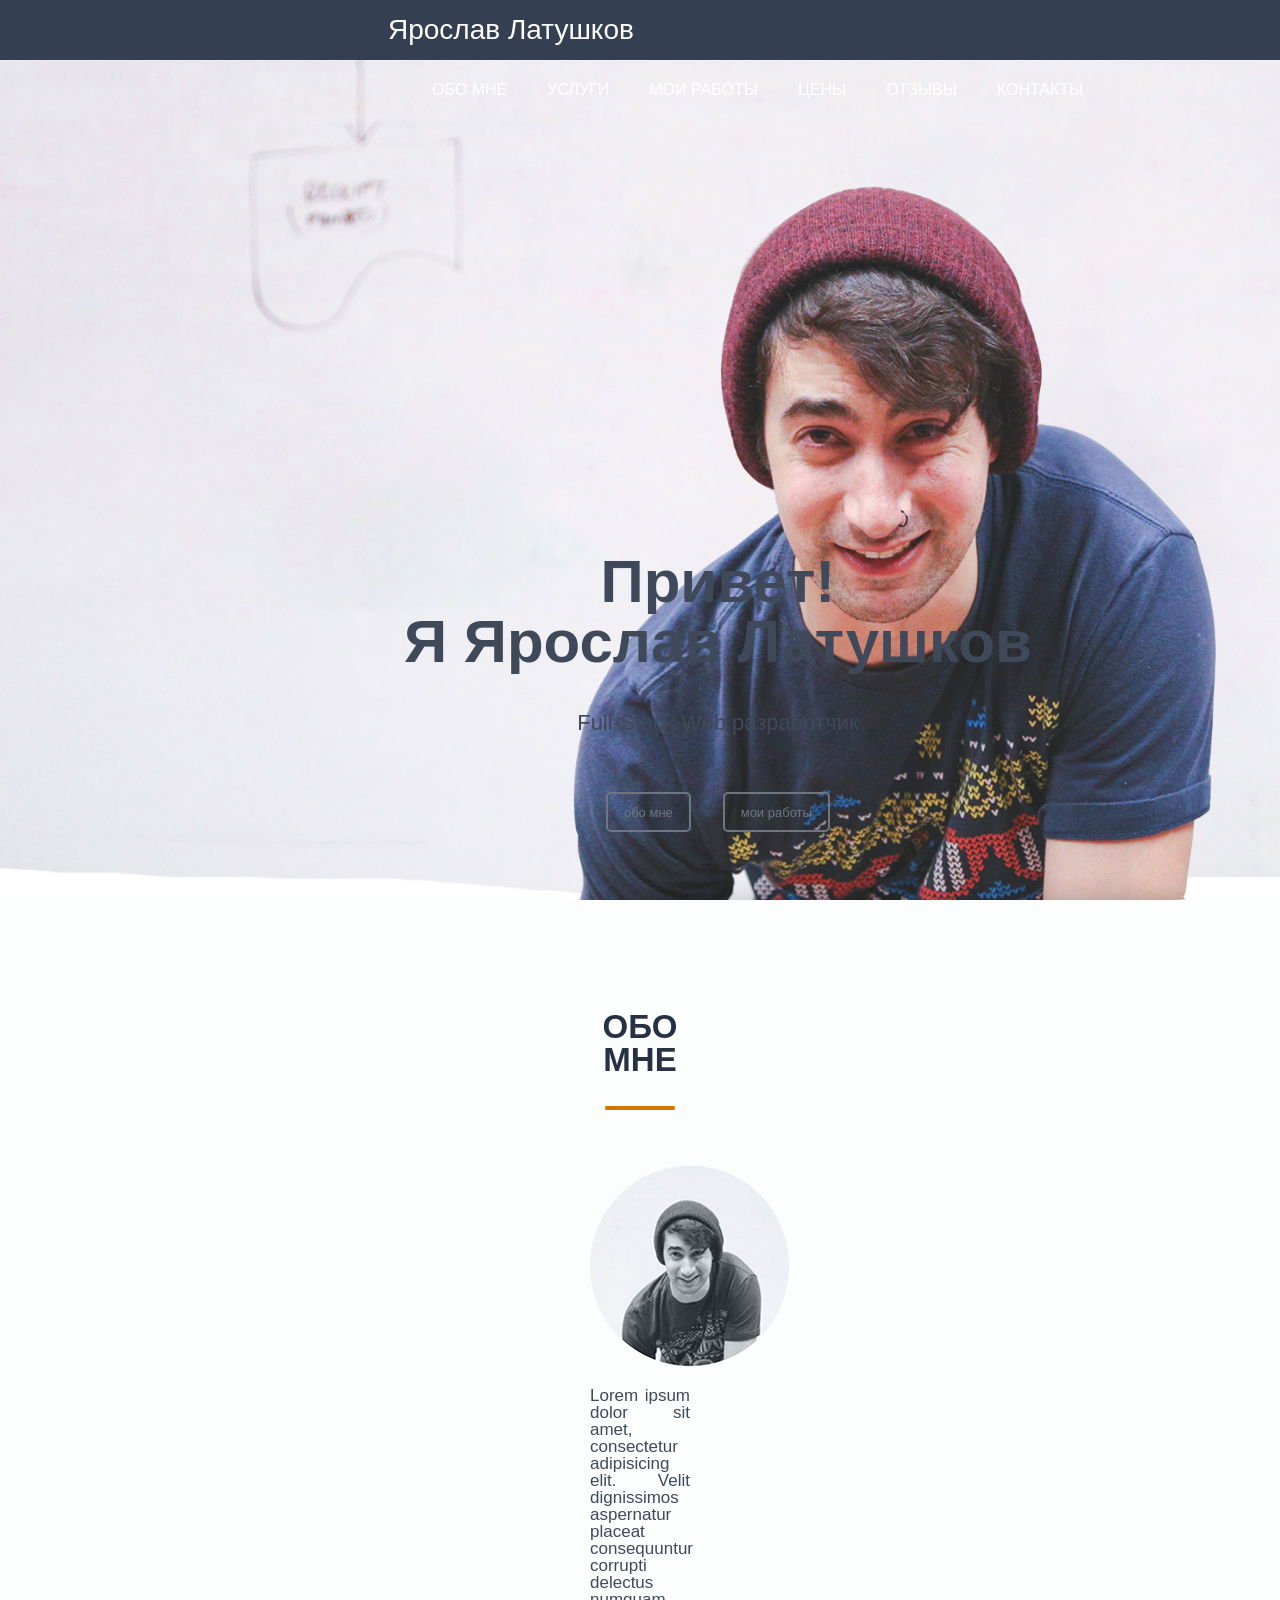
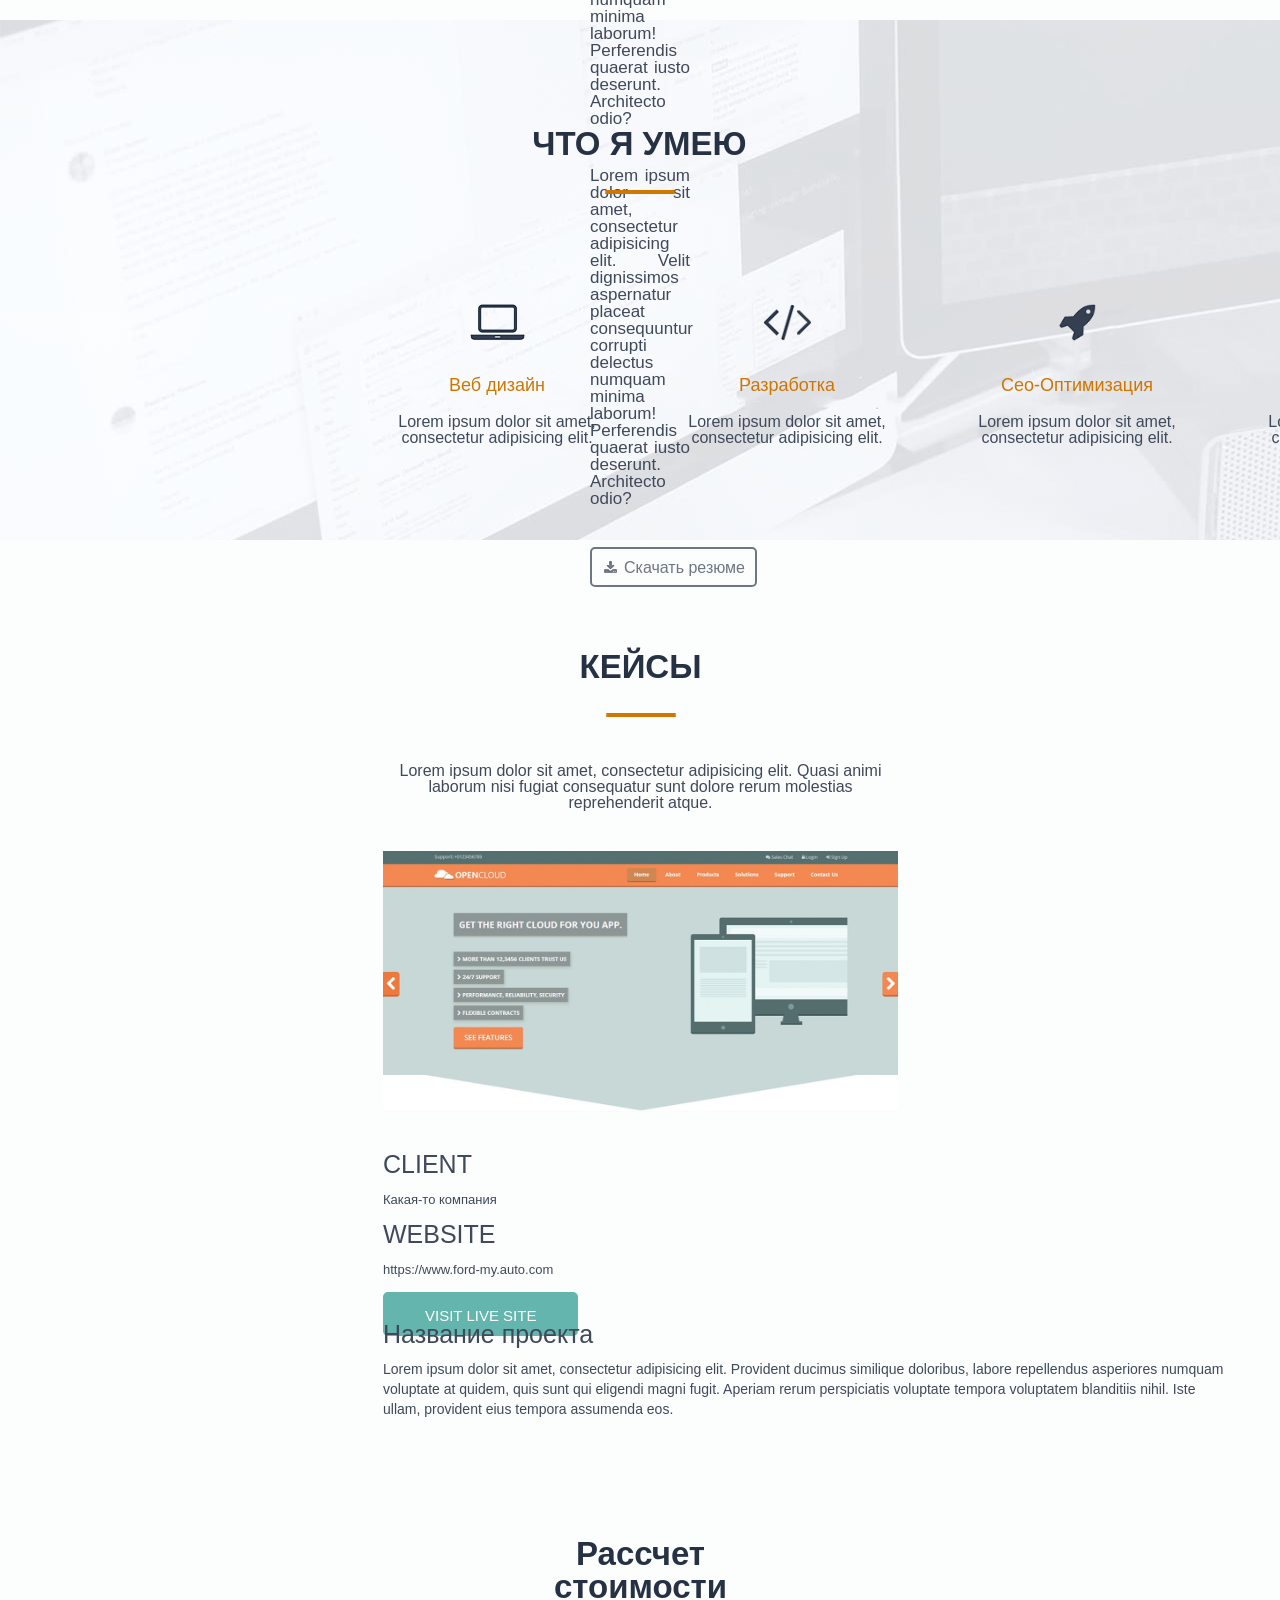
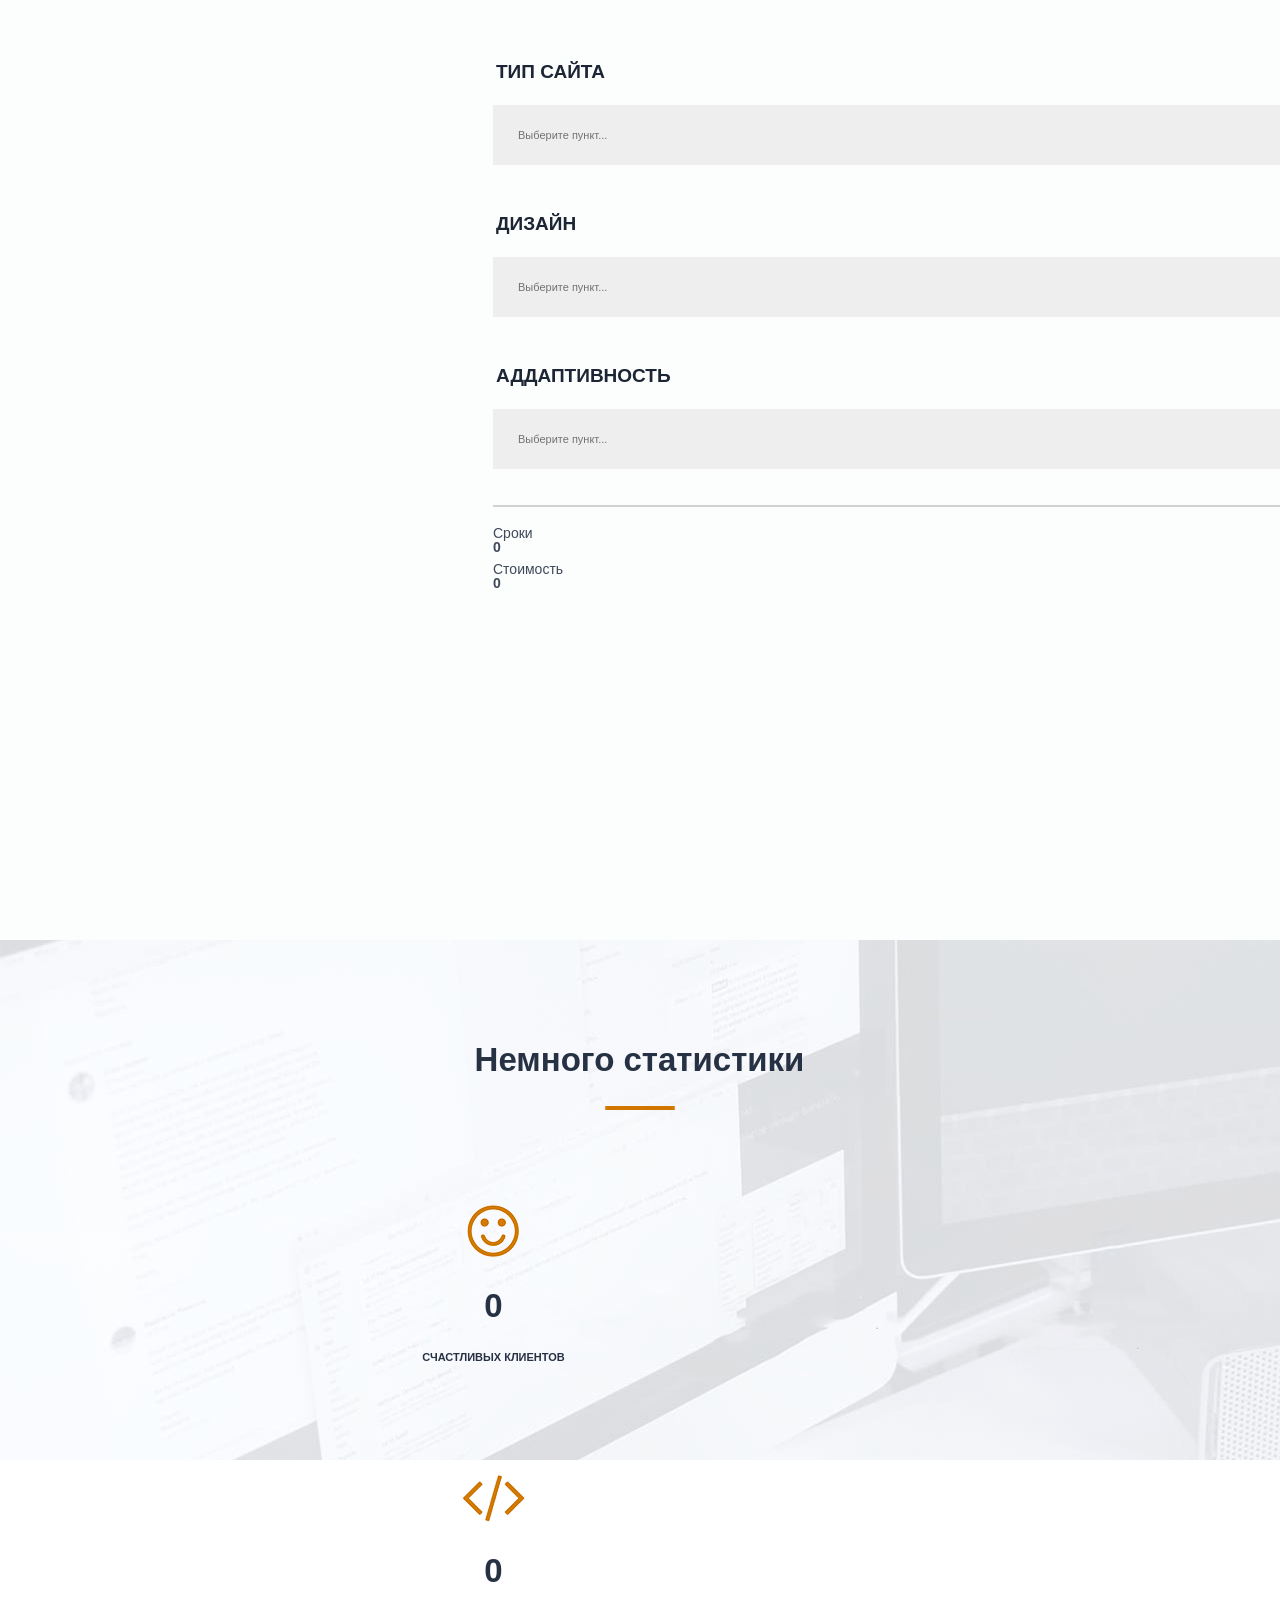
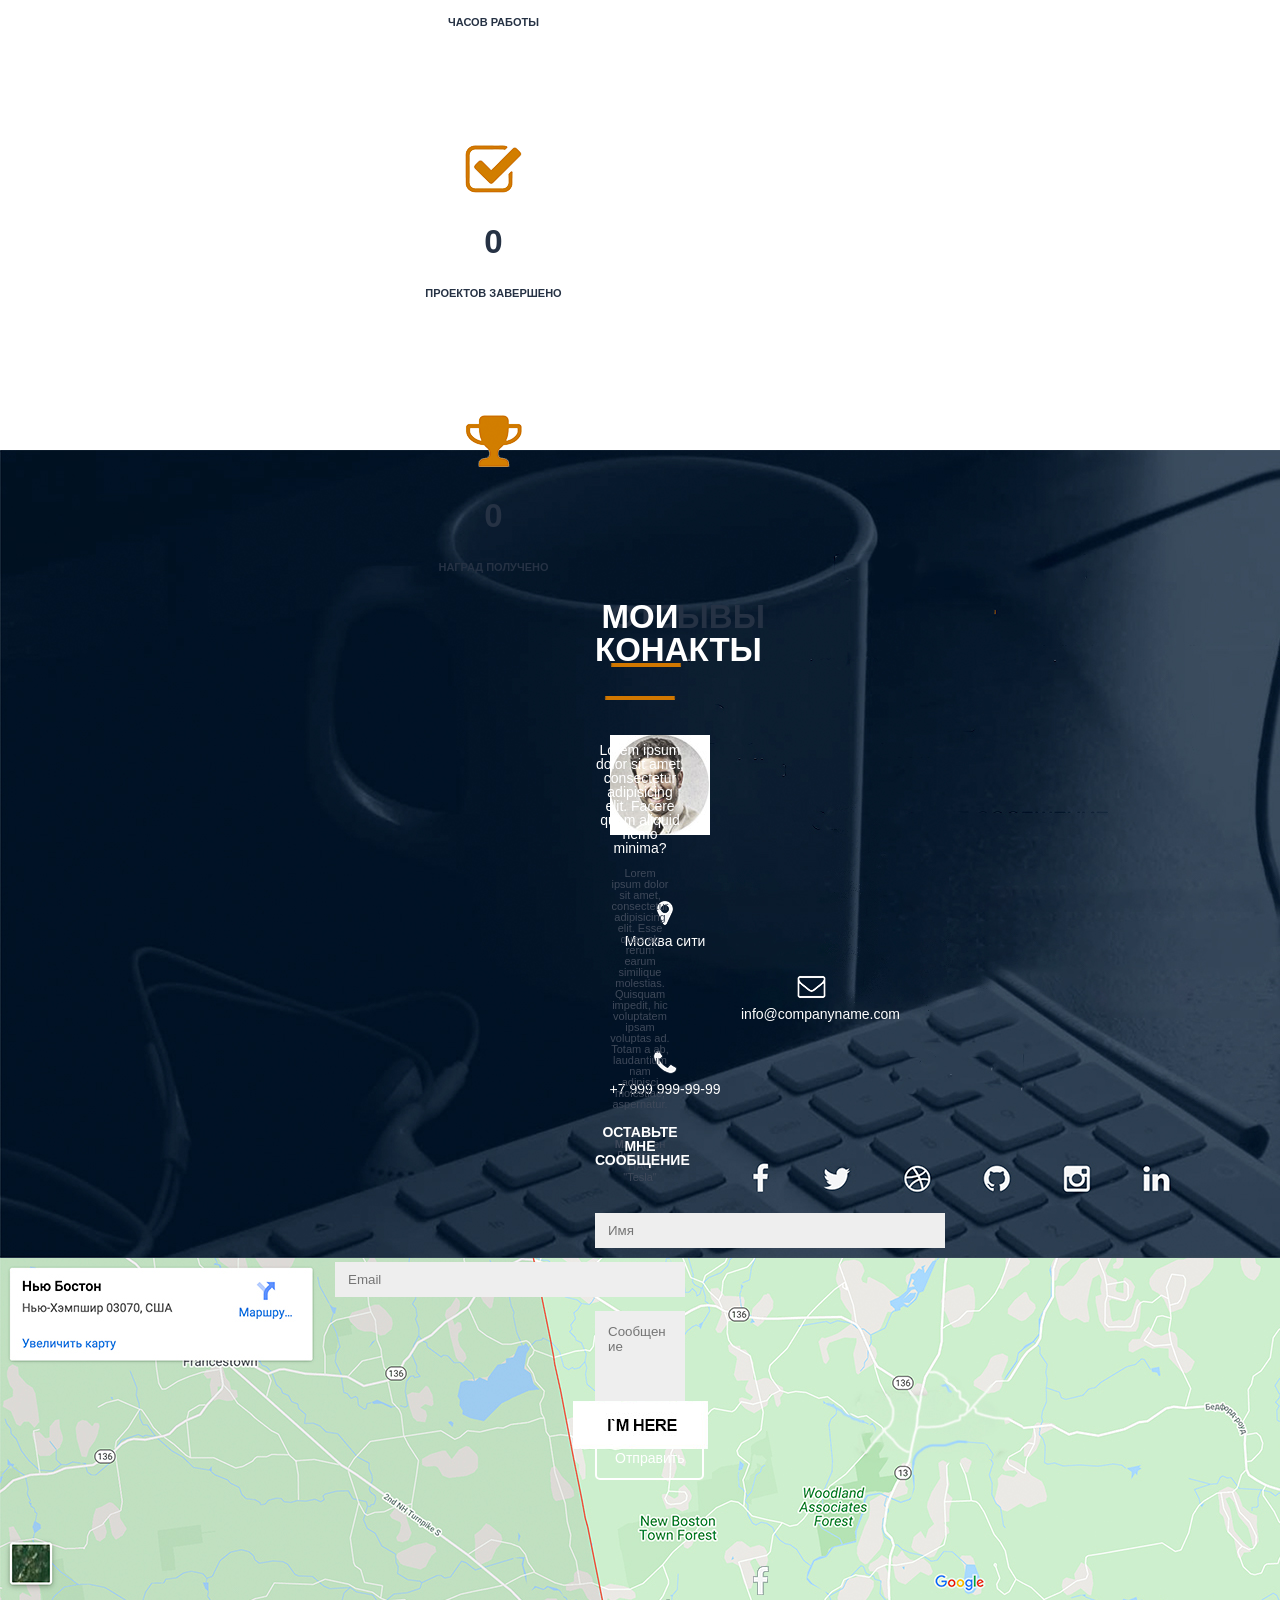
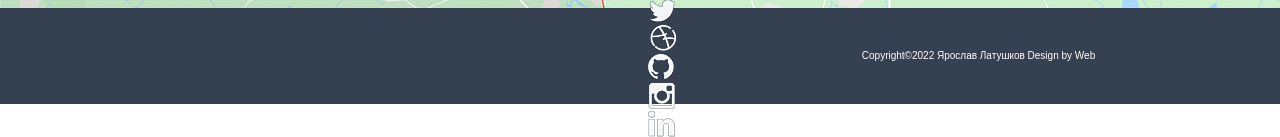
==== commit 983e3ce7: "Обновление проекта Сверстан весь сайт под разрешение 1920х1080." ====
--- a/src/Index.html
+++ b/src/Index.html
@@ -1,4 +1,4 @@
-<!DOCTYPE html>
+﻿<!DOCTYPE html>
 <html lang="en">
 
 <head>
@@ -8,7 +8,8 @@
     <meta name="robots" content="all">
     <meta property="og:title" content="Специалист по созданию профессиональных сайтов">
 
-
+    <link rel="stylesheet" href="css/reset.css">
+    <link rel="stylesheet" href="css/style.css">
     <title>Ярослав Латушков - веб программист</title>
 </head>
 
@@ -36,176 +37,276 @@
             <input type="submit" value="мои работы">
         </div>
     </div>
-    <div class="main">
-        <div class="for_me">
-            <h3>ОБО МНЕ</h3>
-            <div class="img">
-                <img src="images/circle.jpg" alt="портрет" title="портрет">
-            </div>
-            <p> Lorem ipsum dolor sit amet, consectetur adipisicing elit. Ad soluta qui, illum cupiditate esse, vel aperiam, ducimus illo quae omnis porro rerum tenetur rem vero dolor voluptas corrupti eum ut earum recusandae! Earum tenetur, voluptatem, deserunt vitae reiciendis nam ab necessitatibus, labore cupiditate voluptas eaque nesciunt odio quia et corporis!<br>
-            </p>
-            <p>Lorem ipsum dolor sit amet, consectetur adipisicing elit. Amet voluptate debitis praesentium optio quae dolores dolorem dolorum quidem iure, rerum ullam animi nulla alias sint quas illum, vitae qui. Mollitia, iusto quos incidunt! Distinctio provident quidem deleniti. Repellendus iusto officia, doloremque mollitia tenetur. Obcaecati ad, error eos repellat odit ducimus..</p>
-            <input type="submit" value="Скачать резюме">
-        </div>
-    </div>
-    <div class="main">
-        <div class="skill">
-            <h3>ЧТО Я УМЕЮ</h3>
-            <div class="my_skill">
-                <div class="note_skills">
-                    <img src="img/notebook.svg" alt="ноут">
-                    <h4>Веб дизайн</h4>
-                    <p>Lorem ipsum dolor sit amet, consectetur adipisicing elit. Commodi eum molestias quibusdam, cum repellat amet!</p>
-                </div>
-                <div class="dev_skills">
-                    <img src="img/dev.svg" alt="разработка">
-                    <h4>Разработка</h4>
-                    <p>Lorem ipsum dolor sit amet, consectetur adipisicing elit. Commodi eum molestias quibusdam, cum repellat amet!</p>
-                </div>
-                <div rocket_skills>
-                    <img src="img/rocket.svg" alt="ракета">
-                    <h4>Сео-Оптимизация</h4>
-                    <p>Lorem ipsum dolor sit amet, consectetur adipisicing elit. Commodi eum molestias quibusdam, cum repellat amet!</p>
-                </div>
-                <div class="gram_skills">
-                    <img src="img/gram.svg" alt="грамофон">
-                    <h4>Маркетинг</h4>
-                    <p>Lorem ipsum dolor sit amet, consectetur adipisicing elit. Commodi eum molestias quibusdam, cum repellat amet!</p>
-                </div>
-            </div>
-        </div>
-    </div>
-    <div class="main">
-        <div class="kayses">
-            <h2>КЕЙСЫ</h2>
-            <p>Lorem ipsum dolor sit amet, consectetur adipisicing elit. Quasi animi laborum nisi fugiat consequatur sunt dolore rerum molestias reprehenderit atque.</p>
-            <img src="img/photo.jpeg" alt="Фотка">
-            <div class="reviews">
-                <div class="client_inf">
-                    <div class="client_name">
-                        <h3>CLIENT</h3>
-                        <p>Какая-то компания</p>
-                    </div>
-                    <div class="client_website">
-                        <h3>WEBSITE</h3>
-                        <p>https://www.ford-my.auto.com</p>
-                    </div>
-                </div>
-                <div class="proj_des">
-                    <h3>Название проекта</h3>
-                    <p>Lorem ipsum dolor sit amet, consectetur adipisicing elit. Provident ducimus similique doloribus, labore repellendus asperiores numquam voluptate at quidem, quis sunt qui eligendi magni fugit. Aperiam rerum perspiciatis voluptate tempora voluptatem blanditiis nihil. Iste ullam, provident eius tempora assumenda eos.</p>
-                </div>
-                <div class="button_visit_site">
-                    <input type="submit" value="VISIT LIVE SITE">
-                </div>
-            </div>
-        </div>
-    </div>
-    <div class="cal_cost">
-        <h2>Рассчет стоимости</h2>
-        <h3>Тип сайта</h3>
-        <select>
-            <option>Выберите пункт</option>
-        </select>
-        <h3>Дизайн</h3>
-        <select>
-            <option>Выберите пункт</option>
-        </select>
-        <h3>Аддаптивность</h3>
-        <select>
-            <option>Выберите пункт</option>
-        </select>
-        <div class="choise_time">
-            <h4>Сроки</h4>
-            <b>0</b>
-        </div>
-        <div class="choise_cost">
-            <h4>Стоимость</h4>
-            <b>0</b>
-        </div>
-    </div>
-
-    <div class="main">
-        <div class="skill">
-            <h3>Немного статистики</h3>
-            <div class="my_skill">
-                <div class="smile_stat">
-                    <img src="img/smile.svg" alt="Смайлик">
-                    <h3>0</h3>
-                    <p>СЧАСТЛИВЫХ КЛИЕНТОВ</p>
-                </div>
-                <div class="smile_stat">
-                    <img src="img/brackets.svg" alt="Скобочки">
-                    <h3>0</h3>
-                    <p>ЧАСОВ РАБОТЫ</p>
-                </div>
-                <div class="smile_stat">
-                    <img src="img/check-mark.svg" alt="Галочка">
-                    <h3>0</h3>
-                    <p>ПРОЕКТОВ ЗАВЕРШЕНО</p>
-                </div>
-                <div class="smile_stat">
-                    <img src="img/cup.svg" alt="Кубок">
-                    <h3>0</h3>
-                    <p>НАГРАД ПОЛУЧЕНО</p>
-                </div>
-            </div>
-        </div>
-    </div>
-    <div class="main">
-        <div class="review">
-            <h2>ОТЗЫВЫ</h2>
-            <p>Lorem ipsum dolor sit amet, consectetur adipisicing elit. Esse quas ab rerum earum similique molestias. Quisquam impedit, hic voluptatem ipsam voluptas ad. Totam a ab, laudantium nam adipisci molestiae, aspernatur.30</p>
-            <p><b>Илон Маск,</b> Ген Директор ПАО "Tesla"</p>
-        </div>
-    </div>
-    <div class="main">
-        <div class="contact">
-            <h2>МОИ КОНАКТЫ</h2>
-            <p>Lorem ipsum dolor sit amet, consectetur adipisicing elit. Facere quam aliquid nemo minima reiciendis dolorum sint quaerat blanditiis eaque veniam?</p>
-            <div class="my_contact_info">
-                <div class="my_geo">
-                    <img src="img/geo.svg" alt="Геометка">
-                    Москва сити
-                </div>
-                <div class="my_mail">
-                    <img src="img/letter.svg" alt="Пиьмо">
-                    info@companyname.com
-                </div>
-                <div class="my_number">
-                    <img src="img/phone.svg" alt="Труба">
-                    +7 999 999-99-99
-                </div>
-            </div>
-            <div class="send_message">
-                <p>ОСТАВЬТЕ МНЕ СООБЩЕНИЕ</p>
-                <form action="feedback">
+    <div class="for_me">
+        <h3>ОБО МНЕ</h3>
+        <img class="line" src="img/underline.svg" alt="line">
+        <div class="img">
+            <img src="img/circle.png" alt="портрет" title="портрет">
+        </div>
+        <p>Lorem ipsum dolor sit amet, consectetur adipisicing elit. Velit dignissimos aspernatur placeat consequuntur corrupti delectus numquam minima laborum! Perferendis quaerat iusto deserunt. Architecto odio?<br>
+        </p>
+        <p>Lorem ipsum dolor sit amet, consectetur adipisicing elit. Velit dignissimos aspernatur placeat consequuntur corrupti delectus numquam minima laborum! Perferendis quaerat iusto deserunt. Architecto odio?</p>
+        <input type="submit" value="Скачать резюме">
+    </div>
+    <div class="skill">
+        <h3>ЧТО Я УМЕЮ</h3>
+        <div class="line"><img src="img/underline.svg" alt="line"></div>
+        <div class="container_skills">
+            <div class="box_skills">
+                <img src="img/notebook.svg" alt="ноут">
+                <h4>Веб дизайн</h4>
+                <p>Lorem ipsum dolor sit amet, consectetur adipisicing elit.</p>
+            </div>
+            <div class="box_skills">
+                <img src="img/dev.svg" alt="разработка">
+                <h4>Разработка</h4>
+                <p>Lorem ipsum dolor sit amet, consectetur adipisicing elit.</p>
+            </div>
+            <div class="box_skills">
+                <img src="img/rocket.svg" alt="ракета">
+                <h4>Сео-Оптимизация</h4>
+                <p>Lorem ipsum dolor sit amet, consectetur adipisicing elit.</p>
+            </div>
+            <div class="box_skills">
+                <img src="img/gram.svg" alt="грамофон">
+                <h4>Маркетинг</h4>
+                <p>Lorem ipsum dolor sit amet, consectetur adipisicing elit.</p>
+            </div>
+        </div>
+    </div>
+    <div class="keyses">
+        <h3>КЕЙСЫ</h3>
+        <div class="line"><img src="img/underline.svg" alt="line"></div>
+        <p>Lorem ipsum dolor sit amet, consectetur adipisicing elit. Quasi animi laborum nisi fugiat consequatur sunt dolore rerum molestias reprehenderit atque.</p>
+        <img class="example" src="img/photo.jpeg" alt="Фотка">
+        <div class="client_inf_cont">
+            <div class="client_inf">
+                <h4>CLIENT</h4>
+                <p>Какая-то компания</p>
+                <h4>WEBSITE</h4>
+                <p>https://www.ford-my.auto.com</p>
+                <a href=""><input type="submit" value="VISIT LIVE SITE"></a>
+            </div>
+            <div class="proj_des">
+                <h4>Название проекта</h4>
+                <p>Lorem ipsum dolor sit amet, consectetur adipisicing elit. Provident ducimus similique doloribus, labore repellendus asperiores numquam voluptate at quidem, quis sunt qui eligendi magni fugit. Aperiam rerum perspiciatis voluptate tempora voluptatem blanditiis nihil. Iste ullam, provident eius tempora assumenda eos.</p>
+            </div>
+        </div>
+        <div class="cal_cost_cont">
+            <h3>Рассчет стоимости</h3>
+            <div class="cal_cost">
+                <h4>Тип сайта</h4>
+
+                <div class="cal_select">
+
+                    <select>
+
+                        <option>Выберите пункт...</option>
+
+                    </select>
+
+                </div>
+
+                <h4>Дизайн</h4>
+
+                <div class="cal_select">
+
+                    <select>
+
+                        <option>Выберите пункт...</option>
+
+                    </select>
+
+                </div>
+
+                <h4>Аддаптивность</h4>
+
+                <div class="cal_select">
+
+                    <select>
+
+                        <option>Выберите пункт...</option>
+
+                    </select>
+
+                </div>
+
+                <div class="green_line">
+                </div>
+
+                <div class="show_res">
+                </div>
+
+                <div class="choise_time">
+
+                    <h4>Сроки</h4>
+
+                    <b>0</b>
+
+                </div>
+
+                <div class="choise_cost">
+
+                    <h4>Стоимость</h4>
+
+                    <b>0</b>
+
+                </div>
+
+            </div>
+
+        </div>
+
+
+    </div>
+
+    <div class="stat">
+
+        <h3>Немного статистики</h3>
+
+        <div class="line">
+            <img src="img/underline.svg" alt="line">
+        </div>
+
+        <div class="stat_cont">
+
+            <div class="box_stat">
+
+                <img src="img/smile.svg" alt="Смайлик">
+
+                <h3>0</h3>
+
+                <p>СЧАСТЛИВЫХ КЛИЕНТОВ</p>
+
+            </div>
+
+            <div class="box_stat">
+
+                <img src="img/brackets.svg" alt="Скобочки">
+
+                <h3>0</h3>
+
+                <p>ЧАСОВ РАБОТЫ</p>
+
+            </div>
+
+            <div class="box_stat">
+
+                <img src="img/check-mark.svg" alt="Галочка">
+
+                <h3>0</h3>
+
+                <p>ПРОЕКТОВ ЗАВЕРШЕНО</p>
+            </div>
+
+            <div class="box_stat">
+
+                <img src="img/cup.svg" alt="Кубок">
+
+                <h3>0</h3>
+
+                <p>НАГРАД ПОЛУЧЕНО</p>
+            </div>
+        </div>
+
+    </div>
+
+    <div class="review">
+
+        <h3>ОТЗЫВЫ</h3>
+        <div class="line"><img src="img/underline.svg" alt="line"></div>
+
+
+        <img src="img/profile.png" alt="client_profile">
+        <p>Lorem ipsum dolor sit amet, consectetur adipisicing elit. Esse quas ab rerum earum similique molestias. Quisquam impedit, hic voluptatem ipsam voluptas ad. Totam a ab, laudantium nam adipisci molestiae, aspernatur.</p>
+
+        <p><b>Илон Маск,</b> Ген Директор ПАО "Tesla"</p>
+
+    </div>
+
+    </div>
+
+
+    <div class="contact">
+
+        <h3>МОИ КОНАКТЫ</h3>
+
+        <div class="line"><img src="img/underline.svg" alt="line"></div>
+
+
+        <p>Lorem ipsum dolor sit amet, consectetur adipisicing elit. Facere quam aliquid nemo minima?</p>
+
+        <div class="my_contact_info">
+
+            <div class="my_geo">
+
+                <img src="img/geo.svg" alt="Геометка">
+
+                <p>Москва сити</p>
+
+            </div>
+
+            <div class="my_mail">
+
+                <img src="img/letter.svg" alt="Пиьмо">
+
+                <p>info@companyname.com</p>
+
+
+            </div>
+
+            <div class="my_number">
+
+                <img src="img/phone.svg" alt="Труба">
+
+                <p>+7 999 999-99-99
+                </p>
+
+            </div>
+
+        </div>
+
+        <div class="send_message">
+            <p>ОСТАВЬТЕ МНЕ СООБЩЕНИЕ</p>
+
+            <form action="feedback">
+
+                <div class="input_name">
                     <input type="text" name="text_input" value "" placeholder="Имя ">
-                    <input type="e-mail" name="text_input" value "" placeholder="Email ">
-                    <p><textarea placeholder="Ваше сообщение" cols="45" rows="10"></textarea></p>
-                    <p><input type="submit" value="Отправить"></p>
-                </form>
-            </div>
-            <div class="link-img">
-                <a href=""><img src="img/fb.svg" alt="Facebook"></a>
-                <a href=""><img src="img/twiter.svg" alt="Twiter"></a>
-                <a href="https://github.com/Mourelly"><img src="img/github.svg" alt="GitHub"></a>
-                <a href=""><img src="img/inst.svg" alt="Instagram"></a>
-                <a href=""><img src="img/linkedin.svg" alt="LinkedIn"></a>
-            </div>
-        </div>
-    </div>
-    <div class="main">
-        <div class="map">
-            <img src="img/map.jpg" alt="карта">
-        </div>
-    </div>
-    <div class="main">
-        <div class="footer">
-            <p>Copyright&copy;2022 Ярослав Латушков Design by Web</p>
-        </div>
+                </div>
+
+                <div class=input_mail><input type="e-mail" name="text_input" value "" placeholder="Email ">
+                </div>
+                <textarea placeholder="Cообщение" cols="45" rows="10"></textarea>
+                <div class="feedback_send_but"><input type="submit" value="Отправить"></div>
+            </form>
+        </div>
+
+        <div class="link-img">
+            <div class="fb"><a href=""><img src="img/fb.svg" alt="Facebook"></a></div>
+            <div class="tw"><a href=""><img src="img/twiter.svg" alt="Twiter"></a></div>
+            <div class="bl"><a href=""><img src="img/ball.svg" alt="Ball"></a></div>
+            <div class="gh"><a href="https://github.com/Mourelly"><img src="img/github.svg" alt="GitHub"></a></div>
+            <div class="in"><a href=""><img src="img/inst.svg" alt="Instagram"></a></div>
+            <div class="li"><a href=""><img src="img/linkedin.svg" alt="LinkedIn"></a></div>
+
+    </div>
+
+    </div>
+
+
+    <div class="map">
+
+        <img src="img/imhere.png" alt="I`m Here">
+    </div>
+
+    <div class="footer">
+
+        <p>Copyright&copy;2022 Ярослав Латушков Design by Web</p>
+
     </div>
 
 </body>
 
+
 </html>
--- a/src/css/style.css
+++ b/src/css/style.css
@@ -0,0 +1,678 @@
+body {
+    font-family: Arial, sans-serif;
+    color: #3f495a;
+}
+
+h3 {
+    text-align: center;
+    font-size: 33px;
+    font-weight: bold;
+    color: #263244;
+}
+
+nav {
+    width: 100%;
+    height: 60px;
+    background: #344051;
+}
+
+.logo {
+    color: #fff;
+    font-size: 28px;
+    line-height: 60px;
+    padding-left: 388px;
+    float: left;
+}
+
+.menu {
+    float: left;
+    padding-left: 432px;
+}
+
+.menu li {
+    float: left;
+    line-height: 60px;
+    color: white;
+    margin-right: 40px;
+    font-size: 16px;
+    text-transform: uppercase;
+}
+
+.main {
+    width: 100%;
+    height: calc(100% - 60px);
+    background: url(../img/boy.png) 90% 100%/auto 85% no-repeat, url(../img/background.jpg) center/cover no-repeat;
+}
+
+.title_container {
+    float: left;
+    margin: 432px 0px 0px 404px;
+    color: 2c384a;
+    text-align: center;
+}
+
+.title_container h1 {
+    font-size: 60px;
+    font-weight: bold;
+}
+
+.title_container h4 {
+    margin-top: 40px;
+    font-size: 22px;
+    color: 79818d;
+}
+
+
+
+.title_container input {
+    height: 40px;
+    text-align: center;
+    border: 2px solid #6d7682;
+    background: none;
+    border-radius: 5px;
+    color: #6d7682;
+    font-size: 13px;
+    padding: 0px 16px;
+    margin: 58px 14px 0px 14px;
+}
+
+
+
+.for_me {
+    width: 100%;
+    height: 720px;
+    background: #fcfdfd;
+    padding: 110px 590px 0px 590px;
+    text-align: center;
+}
+
+.for_me h3 {
+    font-size: 33px;
+    font-weight: bold;
+}
+
+.for_me p {
+    text-align: justify;
+    font-size: 17px;
+}
+
+.line {
+    padding-top: 30px;
+}
+
+.img {
+    margin-top: 55px;
+    margin-bottom: 20px;
+}
+
+.circle {
+    height: 200px;
+    width: 200px;
+}
+
+.for_me p {
+    margin-bottom: 40px;
+}
+
+.for_me input {
+    height: 40px;
+    text-align: center;
+    border: 2px solid #6d7682;
+    background: url(../img/icon.svg) left no-repeat;
+    background-position: 11px;
+    border-radius: 5px;
+    color: #6d7682;
+    font-size: 16px;
+    padding: 10px 10px 10px 32px;
+}
+
+.skill {
+    width: 100%;
+    height: 520px;
+    padding: 0px 353px 0px 352px;
+    background: url(../img/bg_skill.jpg);
+    text-align: center;
+}
+
+.skill h3 {
+    padding-top: 107px;
+    width: 100%;
+    text-align: center;
+    font-size: 33px;
+    font-weight: bold;
+}
+
+.container_skills {
+    width: 1200px;
+    height: 320px;
+}
+
+.box_skills {
+    width: 210px;
+    height: 160px;
+    float: left;
+    margin: 100px 40px;
+}
+
+.box_skills img {
+    height: 37px;
+    width: auto;
+}
+
+.box_skills h4 {
+    padding-top: 35px;
+    padding-bottom: 20px;
+    font-size: 18px;
+    color: #cf7600;
+}
+
+.box_skills p {
+    font-size: 16px;
+}
+
+
+
+.keyses {
+
+    width: 100%;
+
+    height: 2000px;
+
+    background: #fcfdfd;
+
+    padding: 110px 382px 0px 383px;
+
+    text-align: center;
+
+}
+
+
+
+.keyses h3 {
+
+    font-size: 33px;
+
+    font-weight: bold;
+
+}
+
+
+
+.keyses > p {
+
+    padding-top: 36px;
+
+    font-size: 16px;
+
+}
+
+
+
+.client_inf_cont {
+
+    height: 185px;
+
+    width: 1136;
+
+    text-align: left;
+
+}
+
+
+
+.example {
+
+    width: 100%;
+
+    height: auto;
+
+    padding: 40px 0px;
+
+}
+
+
+
+.client_inf_cont h4 {
+
+    font-size: 25px;
+
+}
+
+
+
+.client_inf {
+
+    width: 200px;
+
+    height: 170px;
+
+    margin-right: 80px;
+
+    float: left;
+
+}
+
+
+
+.client_inf p {
+
+    padding: 16px 0px;
+
+    font-size: 13px;
+
+}
+
+
+.client_inf input {
+
+    height: 44px;
+
+    text-align: center;
+
+    background: #63b5ae;
+
+    border-radius: 5px;
+
+    color: #fff;
+
+    font-size: 15px;
+
+    padding: 15px 42px;
+
+}
+
+
+
+.proj_des {
+
+    width: 850px;
+
+    height: 170px;
+
+    float: left;
+
+}
+
+
+
+.proj_des p {
+
+    font-size: 14px;
+
+    line-height: 20px;
+
+    padding: 12px 0px 0px 0px;
+
+}
+
+
+
+.cal_cost_cont {
+
+    padding: 200px 110px 0px 110px;
+
+}
+
+
+
+.cal_cost_cont h3 {
+
+    padding-bottom: 10px;
+
+}
+
+
+
+.cal_cost {
+
+    text-align: left;
+
+}
+
+
+
+.cal_cost > h4 {
+
+    padding: 49px 0px 24px 3px;
+
+    font-size: 19px;
+
+    font-weight: bold;
+
+    color: #1c2534;
+
+    text-transform: uppercase;
+
+}
+
+
+
+.cal_select {
+
+    width: 891px;
+
+    background: #eee;
+
+}
+
+
+
+.cal_cost select {
+
+    font-size: 11px;
+
+    width: 860px;
+
+    height: 60px;
+
+    padding: 21px;
+
+    background: #eee;
+
+    color: #737373;
+
+}
+
+
+
+.green_line {
+
+    width: 891px;
+
+    margin: 36px 0px 19px 0px;
+
+    padding: 1px 0px;
+
+    background: #d1d1d1;
+
+}
+
+
+
+.show_res {
+
+    color: #1c2534;
+
+}
+
+
+
+.show_res h4 {
+
+    float: left;
+
+    font-size: 14px;
+
+    font-weight: 600;
+}
+
+
+
+.show_res b {
+
+    font-size: 19px;
+
+    float: right;
+
+}
+
+
+
+.choise_time {
+
+    width: 891px;
+
+    height: 19px;
+
+}
+
+
+
+.choise_cost {
+
+    padding-top: 17px;
+
+    width: 891px;
+
+    height: 19px;
+
+}
+
+
+
+.stat {
+
+    width: 100%;
+
+    height: 520px;
+
+    padding: 103px 342px 0px 341px;
+
+    background: url(../img/bg_skill.jpg);
+
+    text-align: center;
+
+}
+
+.stat_cont {}
+
+
+
+.box_stat {
+
+    margin: 85px 75px 0px 75px;
+    float: left;
+
+    width: 155px;
+
+    height: 185px;
+
+}
+
+
+.box_stat h3 {
+
+    padding: 32px 0px 30px 0px;
+}
+
+.box_stat p {
+
+    font-size: 11px;
+    font-weight: bold;
+    color: #263244;
+
+}
+
+.review {
+    width: 100%;
+    height: 590px;
+    text-align: center;
+    padding: 110px 610px 90px 610px;
+}
+
+.review > img {
+    width: 100px;
+    height: 100px;
+    margin: 58px 0px 15px 0px;
+}
+
+.review p {
+    font-size: 11px;
+    font-weight: 500;
+    margin: 18px 0px 18px 0px;
+}
+
+.review b {
+    font-weight: bold;
+}
+
+.contact {
+    background: url(../img/bg_contact.jpg);
+    width: 100%;
+    height: 808px;
+    padding: 105px 595px 65px 595px;
+    text-align: center;
+    color: #fff;
+}
+
+.contact h3 {
+    color: #fff;
+}
+
+.contact > p {
+    margin: 33px 0px 45px 0px;
+}
+
+.my_contact_info {
+    width: 100%;
+    height: 75px;
+}
+
+.my_contact_info p {
+    padding-top: 8px;
+}
+
+.my_geo {
+    width: 140px;
+    height: 75px;
+    float: left;
+}
+
+.my_mail {
+    width: 140px;
+    height: 75px;
+    float: left;
+    margin: 0px 147px 0px 146px;
+}
+
+.my_number {
+    width: 140px;
+    height: 75px;
+    float: left;
+}
+
+.send_message p {
+    font-size: 14px;
+    font-weight: bold;
+}
+
+.send_message form {
+    margin-top: 46px;
+}
+
+.input_name > input {
+    float: left;
+    width: 350px;
+    height: 35px;
+    margin-bottom: 14px;
+    padding: 13px;
+    background: #eee;
+}
+
+.input_mail > input {
+    float: right;
+    width: 350px;
+    height: 35px;
+    margin-bottom: 14px;
+    padding: 13px;
+    background: #eee;
+}
+
+.send_message textarea {
+    background: #eee;
+    width: 100%;
+    height: 93px;
+    padding: 13px;
+    margin-bottom: 28px;
+    resize: none;
+}
+
+.feedback_send_but > input {
+    height: 46px;
+
+    text-align: center;
+
+    border: 2px solid #fff;
+
+    background: none;
+
+
+    border-radius: 5px;
+
+    color: #fff;
+
+    font-size: 14px;
+
+    padding: 14px 18px;
+}
+
+.link-img {
+    margin-top: 86px;
+}
+
+
+.link-img > a {
+    padding: 0px 28px;
+}
+
+.fb{
+    float: left;
+    margin-left: 158px;
+}
+
+.tw{
+    float: left;
+    padding-top: 4px;
+    margin-left: 55px;
+}
+
+.bl{
+    padding-top: 2px;    
+    float: left;
+    margin-left: 55px;
+}
+
+.gh{
+    padding-top: 2px;    
+    float: left;    
+    margin-left: 52px;
+}
+
+.in{
+    padding-top: 2px;    
+    float: left;    
+    margin-left: 53px;
+}
+
+.li{
+    padding-top: 2px;    
+    float: left;    
+    margin-left: 53px;
+}
+
+.map {
+    width: 100%;
+    height: 350px;
+    padding-top: 143px;
+    background: url(../img/map.jpg);
+    text-align: center;
+}
+
+.map {
+    width: 100%;
+    height: 350px;
+    background: url(../img/map.jpg);
+}
+
+.footer {
+    background: #354051;
+    width: 100%;
+    height: 96px;
+    text-align: center;
+}
+
+.footer > p {
+    font-size: 10px;
+    color: #fff;
+    line-height: 96px;
+}
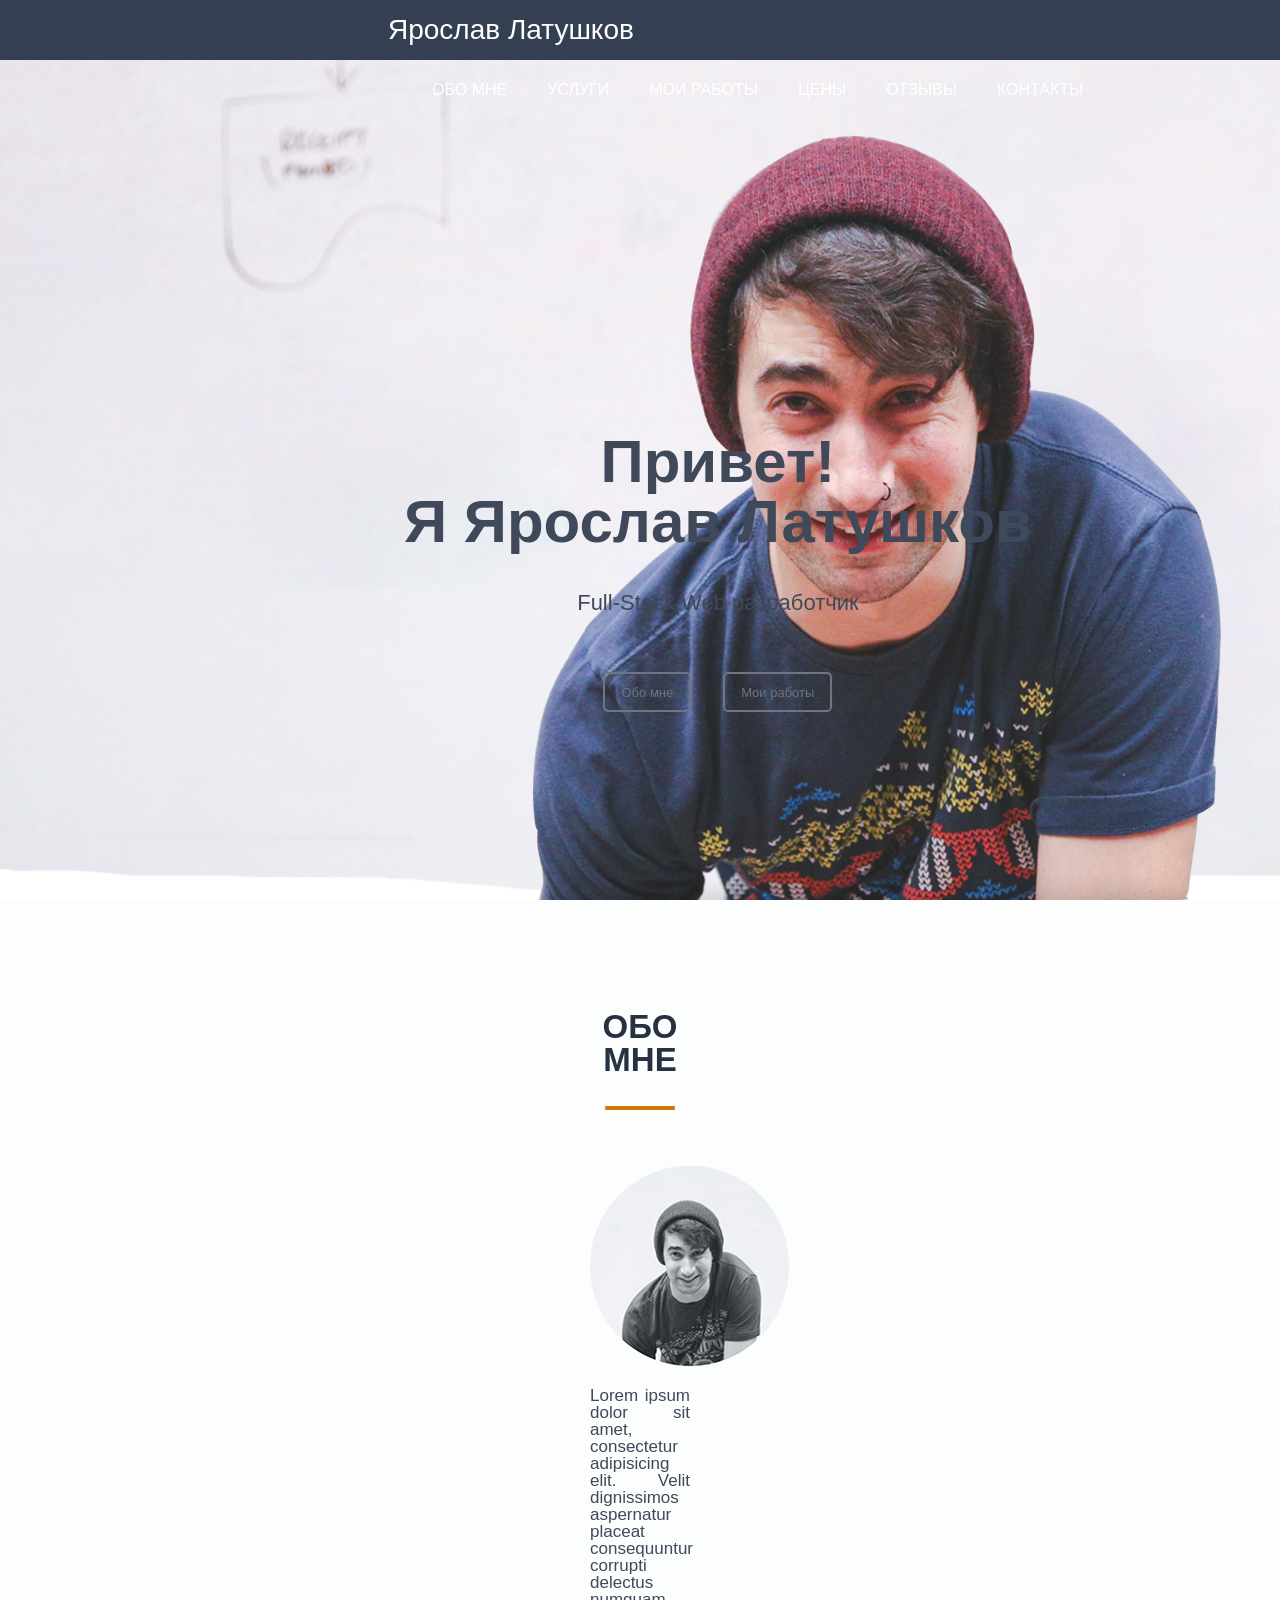
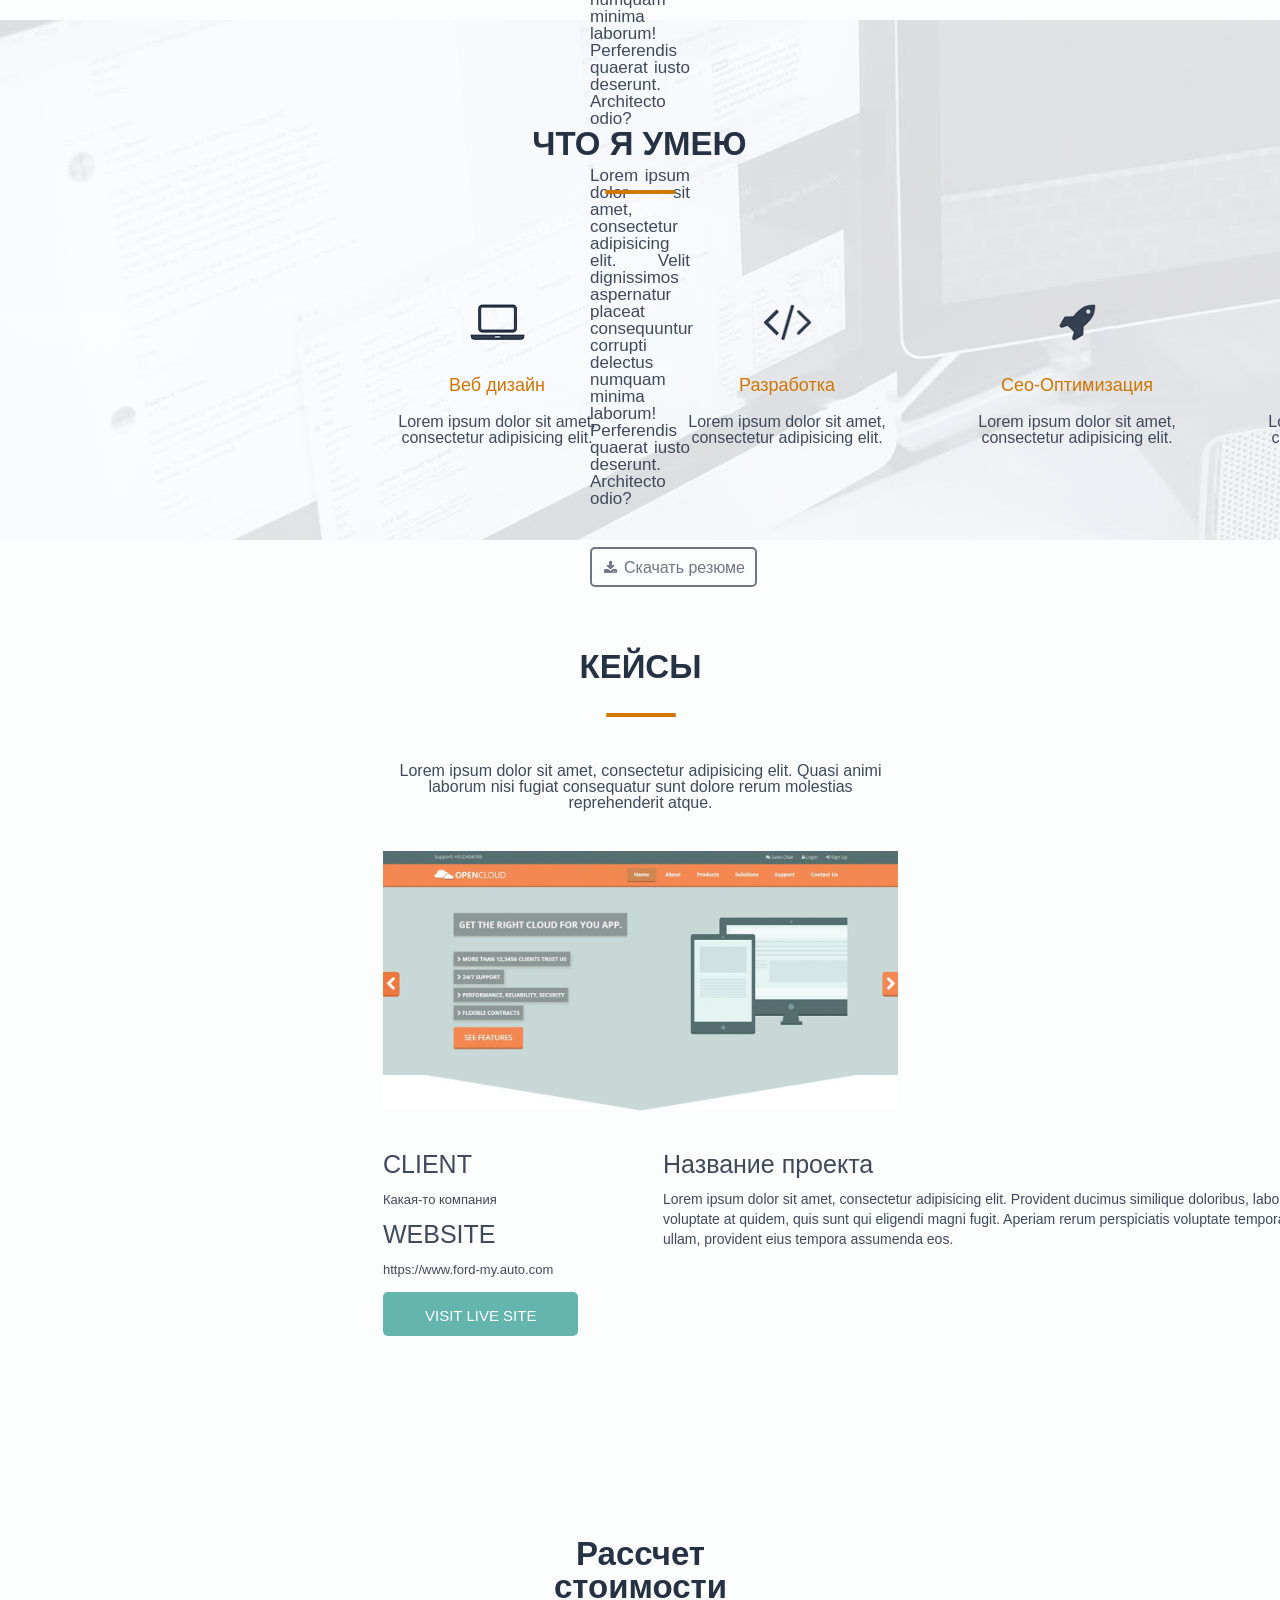
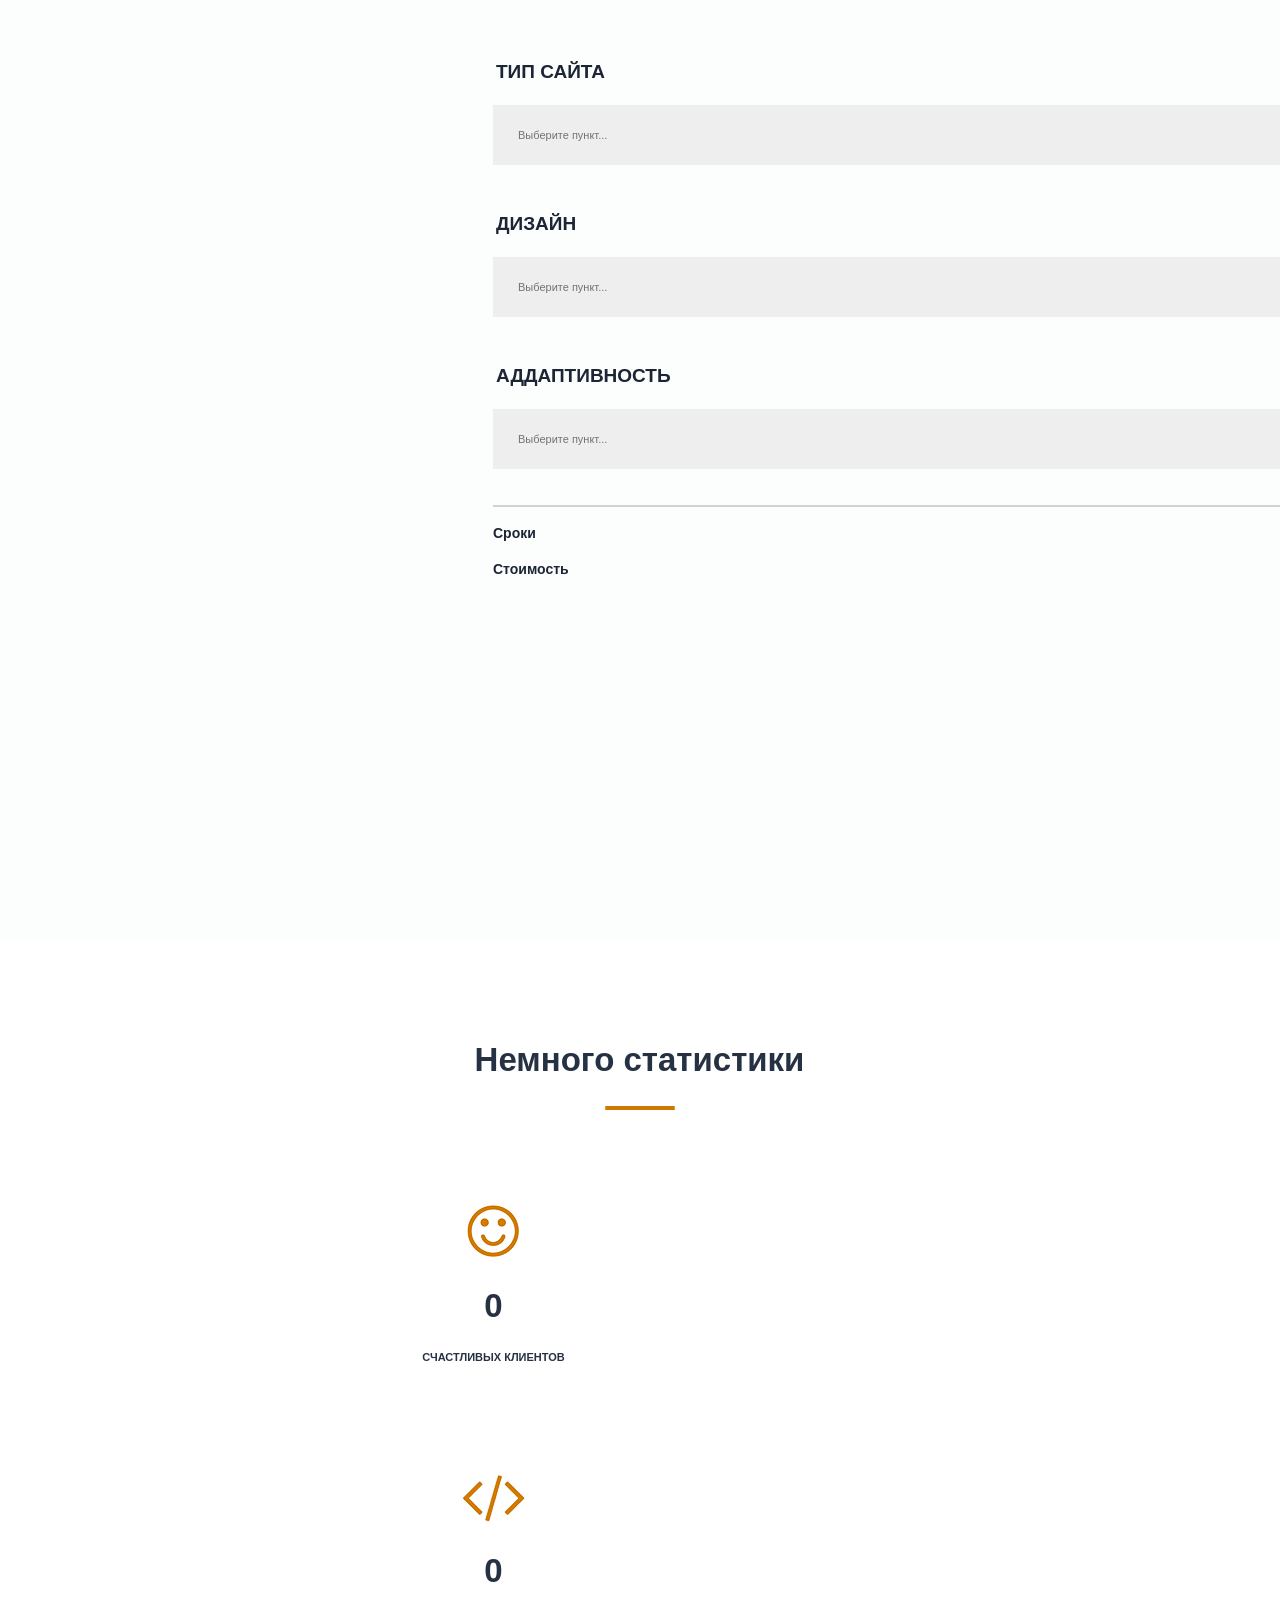
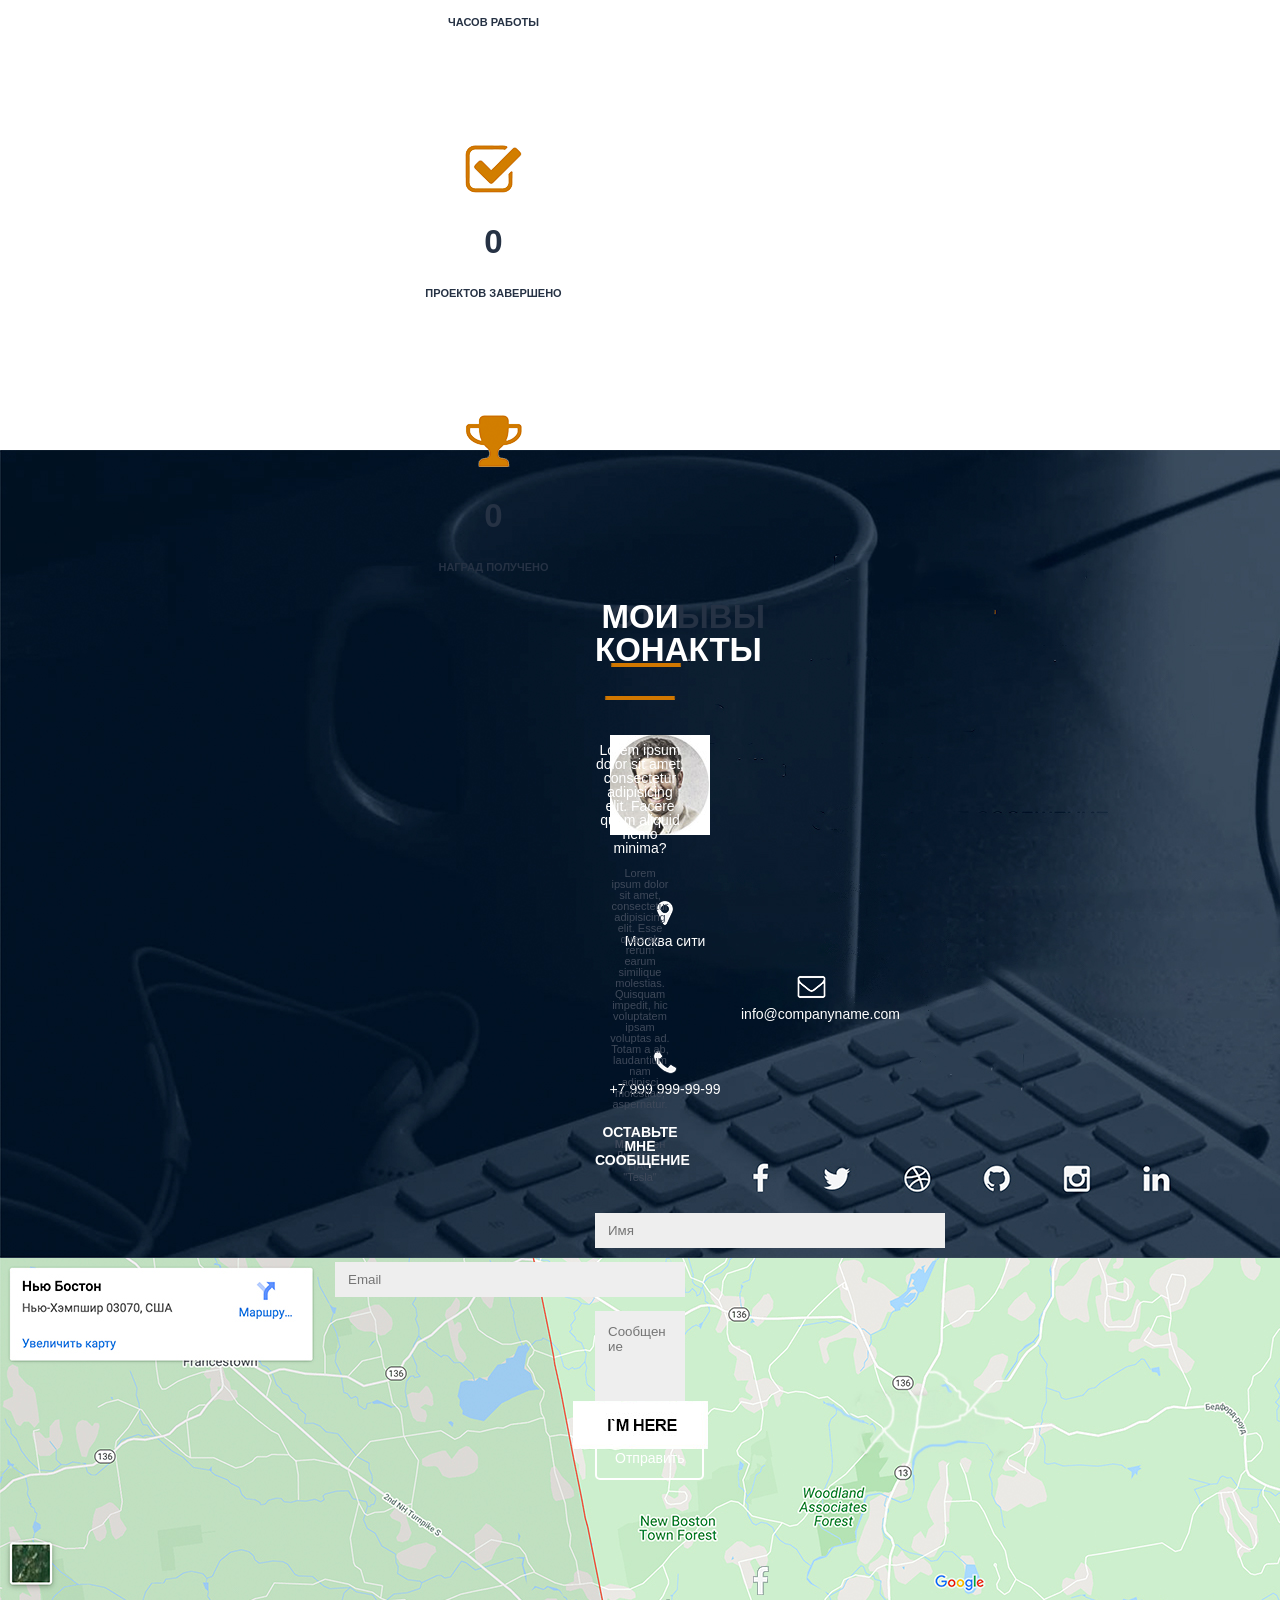
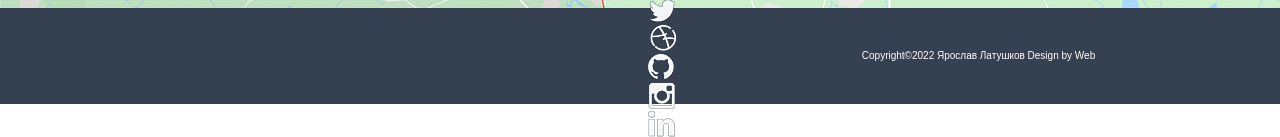
==== commit 12c43a73: "Обновление всего проекта Добавление анимаций и прелоадера на сайте." ====
--- a/src/Index.html
+++ b/src/Index.html
@@ -14,17 +14,18 @@
 </head>
 
 <body>
+
     <header>
         <nav>
             <div class="logo">Ярослав Латушков</div>
             <div class="menu">
                 <ul>
-                    <li> Обо мне</li>
-                    <li> Услуги</li>
-                    <li> Мои работы</li>
-                    <li> Цены</li>
-                    <li> Отзывы</li>
-                    <li> Контакты</li>
+                    <li><a href="#">Обо мне</a></li>
+                    <li><a href="#">Услуги</a></li>
+                    <li><a href="#">Мои работы</a></li>
+                    <li><a href="#">Цены</a></li>
+                    <li><a href="#">Отзывы</a></li>
+                    <li><a href="#">Контакты</a></li>
                 </ul>
             </div>
         </nav>
@@ -33,8 +34,8 @@
         <div class="title_container">
             <h1>Привет! <br> Я Ярослав Латушков </h1>
             <h4>Full-Stack Web разработчик</h4>
-            <input type="submit" value="обо мне">
-            <input type="submit" value="мои работы">
+            <input type="button" value="Обо мне">
+            <input type="button" value="Мои работы">
         </div>
     </div>
     <div class="for_me">
@@ -85,7 +86,7 @@
                 <p>Какая-то компания</p>
                 <h4>WEBSITE</h4>
                 <p>https://www.ford-my.auto.com</p>
-                <a href=""><input type="submit" value="VISIT LIVE SITE"></a>
+                <input type="submit" value="VISIT LIVE SITE">
             </div>
             <div class="proj_des">
                 <h4>Название проекта</h4>
@@ -122,42 +123,25 @@
                 <h4>Аддаптивность</h4>
 
                 <div class="cal_select">
-
                     <select>
-
                         <option>Выберите пункт...</option>
-
                     </select>
-
-                </div>
-
-                <div class="green_line">
-                </div>
+                </div>
+
+                <div class="green_line"></div>
 
                 <div class="show_res">
-                </div>
-
-                <div class="choise_time">
-
-                    <h4>Сроки</h4>
-
-                    <b>0</b>
-
-                </div>
-
-                <div class="choise_cost">
-
-                    <h4>Стоимость</h4>
-
-                    <b>0</b>
-
-                </div>
-
-            </div>
-
-        </div>
-
-
+                    <div class="choise_time">
+                        <h4>Сроки</h4>
+                        <b>0</b>
+                    </div>
+                    <div class="choise_cost">
+                        <h4>Стоимость</h4>
+                        <b>0</b>
+                    </div>
+                </div>
+            </div>
+        </div>
     </div>
 
     <div class="stat">
@@ -290,7 +274,7 @@
             <div class="in"><a href=""><img src="img/inst.svg" alt="Instagram"></a></div>
             <div class="li"><a href=""><img src="img/linkedin.svg" alt="LinkedIn"></a></div>
 
-    </div>
+        </div>
 
     </div>
 
@@ -306,6 +290,61 @@
 
     </div>
 
+    <script src="//ajax.googleapis.com/ajax/libs/jquery/3.1.0/jquery.min.js"></script>
+    <script src="nprogress.js"></script>
+    <script>
+        $(document).ready(function() {
+            NProgress.start();
+            NProgress.set(0.4);
+            setTimeout(function() {
+                NProgress.done();
+            }, 4000);
+        });
+
+    </script>
+    <style type="text/css">
+        #hellopreloader>p {
+            display: none;
+        }
+
+        #hellopreloader_preload {
+            display: block;
+            position: fixed;
+            z-index: 99999;
+            top: 0;
+            left: 0;
+            width: 100%;
+            height: 100%;
+            min-width: 1000px;
+            background: #E4F1FE url(http://hello-site.ru//main/images/preloads/circles.svg) center center no-repeat;
+            background-size: 131px;
+        }
+
+    </style>
+    <div id="hellopreloader">
+        <div id="hellopreloader_preload"></div>
+    </div>
+    <script type="text/javascript">
+        var hellopreloader = document.getElementById("hellopreloader_preload");
+
+        function fadeOutnojquery(el) {
+            el.style.opacity = 1;
+            var interhellopreloader = setInterval(function() {
+                el.style.opacity = el.style.opacity - 0.05;
+                if (el.style.opacity <= 0.05) {
+                    clearInterval(interhellopreloader);
+                    hellopreloader.style.display = "none";
+                }
+            }, 16);
+        }
+        window.onload = function() {
+            setTimeout(function() {
+                fadeOutnojquery(hellopreloader);
+            }, 500);
+        };
+
+    </script>
+
 </body>
 
 
--- a/src/css/style.css
+++ b/src/css/style.css
@@ -8,12 +8,15 @@
     font-size: 33px;
     font-weight: bold;
     color: #263244;
+    animation: comming 2s;
 }
 
 nav {
     width: 100%;
     height: 60px;
     background: #344051;
+    position: fixed;
+    z-index: 99;
 }
 
 .logo {
@@ -22,6 +25,9 @@
     line-height: 60px;
     padding-left: 388px;
     float: left;
+    -webkit-animation: comming 2s;
+    -o-animation: comming 2s;
+    animation: comming 2s;
 }
 
 .menu {
@@ -36,11 +42,54 @@
     margin-right: 40px;
     font-size: 16px;
     text-transform: uppercase;
+    -webkit-animation: topshift 0.4s ease forwards;
+    -o-animation: topshift 0.4s ease forwards;
+    animation: topshift 0.4s ease forwards;
+    opacity: 0;
+}
+
+.menu li a {
+    transition: all 0.3s;
+    color: white;
+    transform: scale(1);
+    display: inline-block;
+}
+
+.menu li a:visited {
+    color: white;
+}
+
+.menu li a:hover {
+    color: #e88604;
+}
+
+.menu li a:active {
+    transform: scale(1.1);
+}
+
+.menu li:nth-child(2){
+    animation-delay: 0.4s;
+}
+
+.menu li:nth-child(3){
+    animation-delay: 0.8s;
+}
+
+.menu li:nth-child(4){
+    animation-delay: 1.2s;
+}
+
+.menu li:nth-child(5){
+    animation-delay: 1.6s;
+}
+
+.menu li:nth-child(6){
+    animation-delay: 2.0s;
 }
 
 .main {
     width: 100%;
-    height: calc(100% - 60px);
+    height: 100%;
     background: url(../img/boy.png) 90% 100%/auto 85% no-repeat, url(../img/background.jpg) center/cover no-repeat;
 }
 
@@ -49,6 +98,13 @@
     margin: 432px 0px 0px 404px;
     color: 2c384a;
     text-align: center;
+    opacity: 0;
+    -webkit-animation: titlemove 1s ease forwards;
+    -o-animation: titlemove 1s ease forwards;
+    animation: titlemove 1s ease forwards;
+    -webkit-animation-delay: 2.4s;
+    -o-animation-delay: 2.4s;
+    animation-delay: 2.4s;
 }
 
 .title_container h1 {
@@ -76,7 +132,18 @@
     margin: 58px 14px 0px 14px;
 }
 
-
+.title_container input { 
+    transition: all 0.2s;
+}
+
+.title_container input:hover { 
+    background-color: #344051;
+    color: white;
+}
+
+.title_container input:active { 
+    transform: scale(1.1);
+}
 
 .for_me {
     width: 100%;
@@ -94,6 +161,19 @@
 .for_me p {
     text-align: justify;
     font-size: 17px;
+}
+
+.for_me input { 
+    transition: all 0.2s;
+}
+
+.for_me input:hover { 
+    background-color: #344051;
+    color: white;
+}
+
+.for_me input:active { 
+    transform: scale(1.1);
 }
 
 .line {
@@ -209,16 +289,23 @@
 
 
 .client_inf_cont {
-
     height: 185px;
-
-    width: 1136;
-
+    width: 1136px;
     text-align: left;
-
-}
-
-
+}
+
+.client_inf_cont input { 
+    transition: all 0.2s;
+}
+
+.client_inf_cont input:hover { 
+    background-color: #344051;
+    color: white;
+}
+
+.client_inf_cont input:active { 
+    transform: scale(1.1);
+}
 
 .example {
 
@@ -390,9 +477,9 @@
 
 
 .show_res {
-
+    width: 100%;
+    height: 38px;
     color: #1c2534;
-
 }
 
 
@@ -441,17 +528,15 @@
 
 
 .stat {
-
-    width: 100%;
-
+    width: 100%;
     height: 520px;
-
     padding: 103px 342px 0px 341px;
-
     background: url(../img/bg_skill.jpg);
-
-    text-align: center;
-
+    text-align: center;
+    background-attachment: fixed;
+    background-position: center;
+    background-repeat: no-repeat;
+    background-size: cover;
 }
 
 .stat_cont {}
@@ -606,6 +691,19 @@
     padding: 14px 18px;
 }
 
+.feedback_send_but > input { 
+    transition: all 0.2s;
+}
+
+.feedback_send_but > input:hover { 
+    background-color: #fff;
+    color: black;
+}
+
+.feedback_send_but > input:active { 
+    transform: scale(1.1);
+}
+
 .link-img {
     margin-top: 86px;
 }
@@ -676,3 +774,45 @@
     color: #fff;
     line-height: 96px;
 }
+
+@keyframes comming{
+    from {
+        opacity: 0;
+    }
+    to {
+        opacity: 1;
+    }
+}
+
+@keyframes topshift{
+    from {
+        opacity: 0;
+        margin-top: -80px;
+    }
+    to {
+        opacity: 1;
+        margin-top: 0px;
+    }
+}
+
+@keyframes titlemove{
+    from {
+        opacity: 0;
+        margin-left: -500px;
+    }
+    to {
+        opacity: 1;
+        margin-left: 404px;
+    }
+}
+
+.areaForLoader {
+  background: linear-gradient(90deg, #FF4E50 10%, #F9D423 90%);
+  overflow: hidden;
+  position: fixed;
+  left: 0;
+  top: 0;
+  right:0;
+  bottom:0;
+  z-index: 9999;
+}
